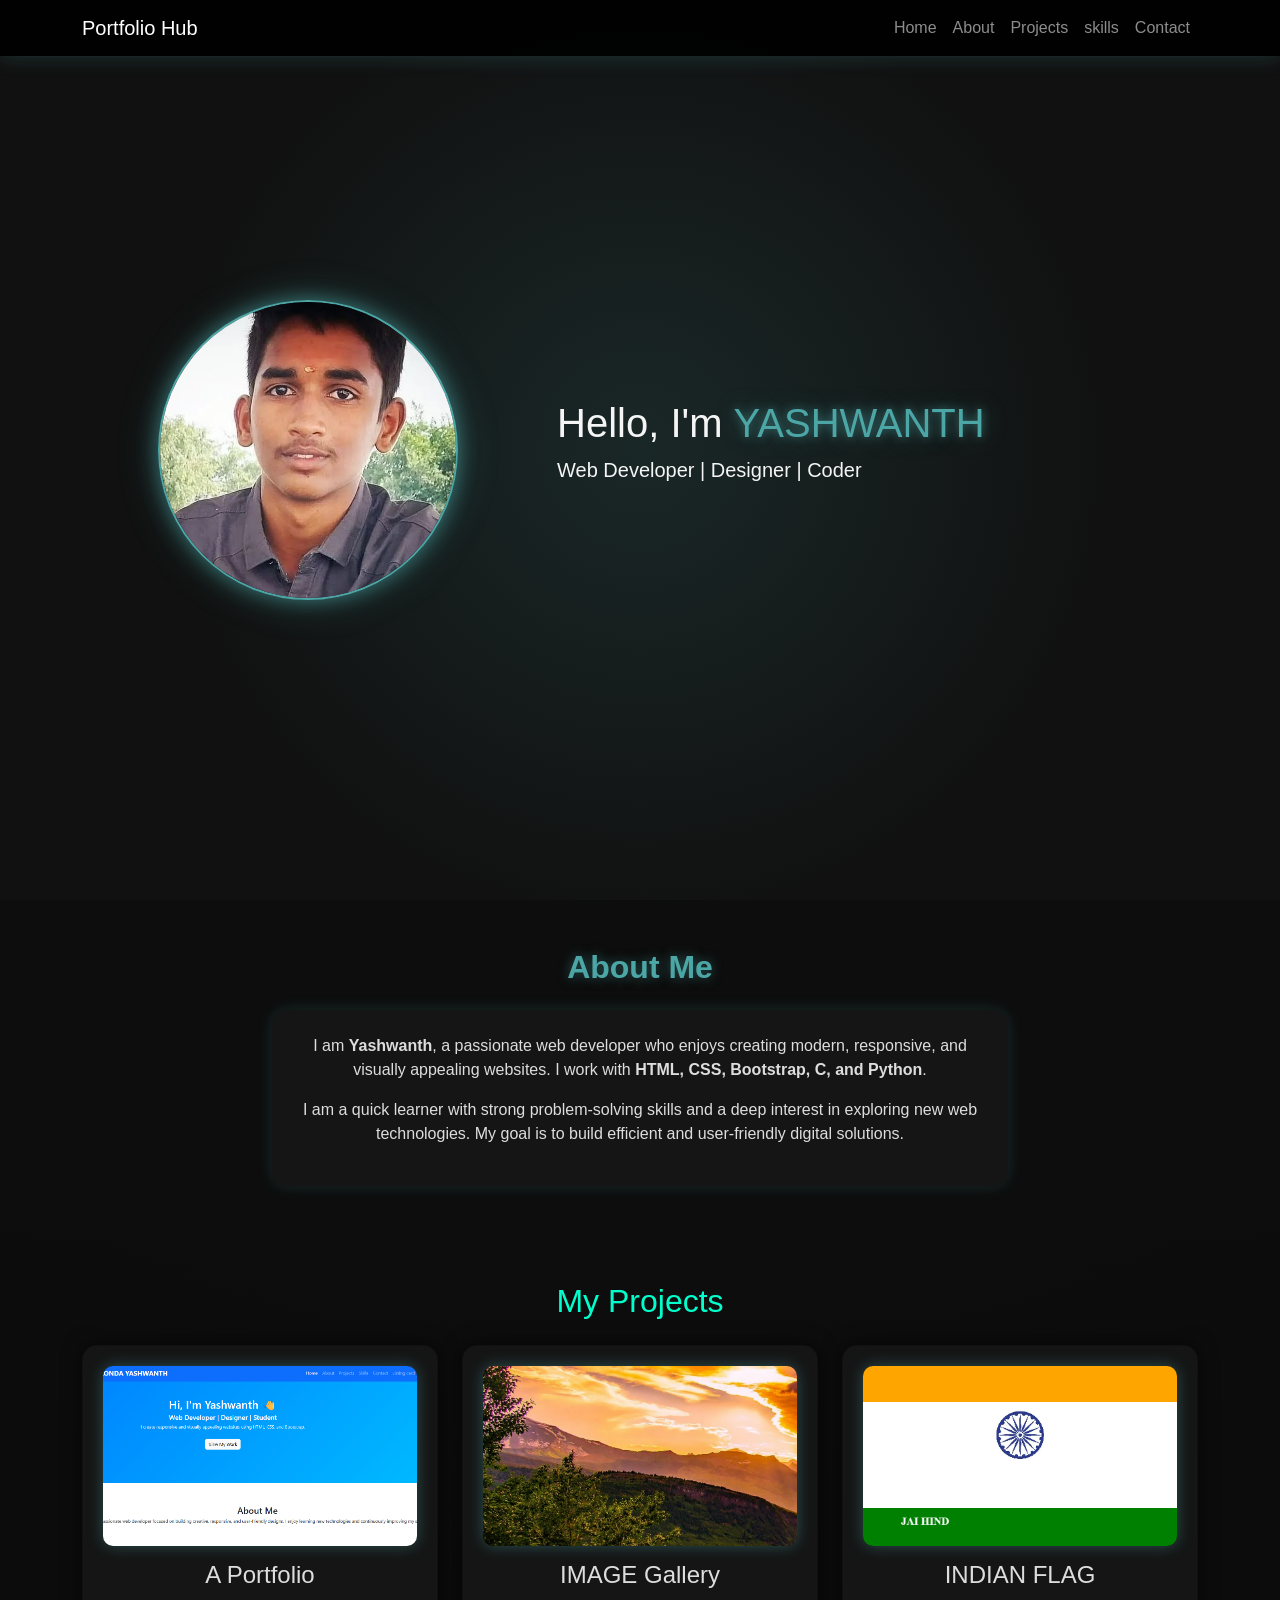
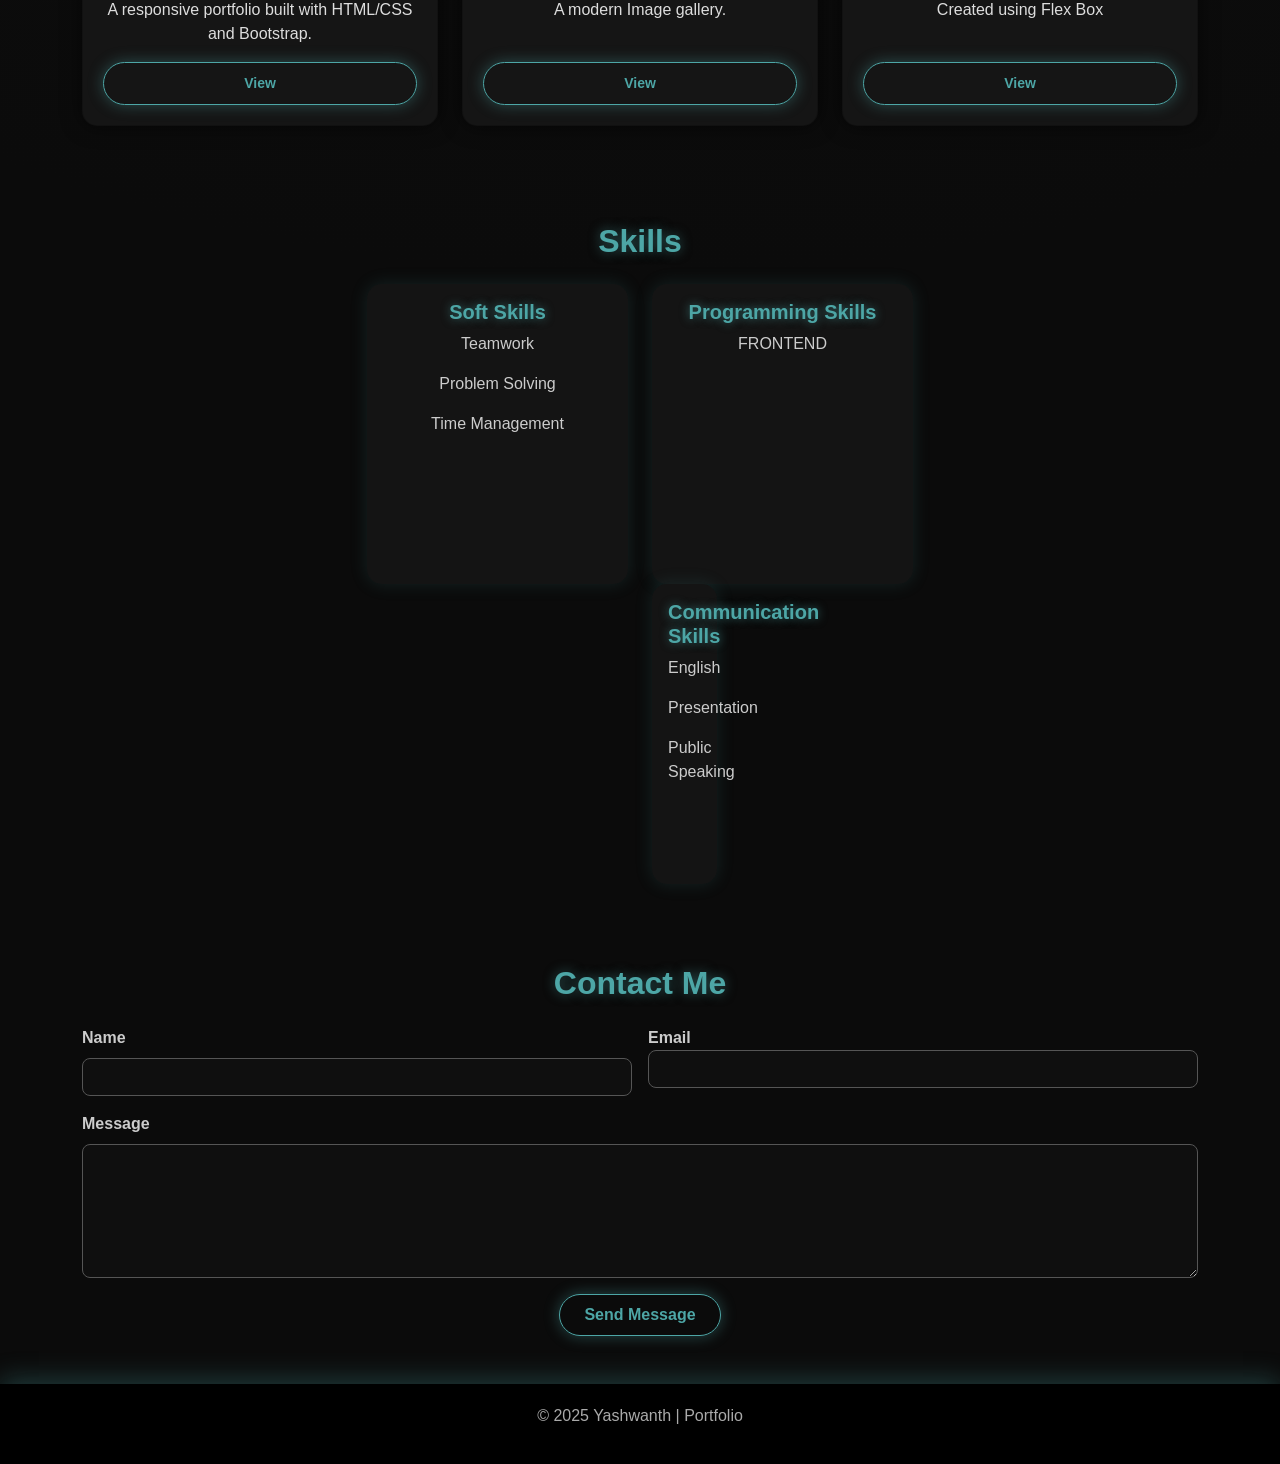
==== index.html @ 0b4b4917 "Wrap name and QR code in span for layout Updated the home section to wrap the name and QR code in a " ====
<!DOCTYPE html>
<html lang="en">
<head>
    <meta charset="UTF-8" />
    <meta name="viewport" content="width=device-width, initial-scale=1.0" />
    <title> Portfolio</title>
    <link href="https://cdn.jsdelivr.net/npm/bootstrap@5.3.0/dist/css/bootstrap.min.css" rel="stylesheet" />

    <style>
body {
    background: radial-gradient(circle at top, #111 0%, #0b0b0b 60%);
    color: #f5f5f5;
    font-family: 'Poppins', sans-serif;
}
nav {
    background: rgba(0, 0, 0, 0.9);
    box-shadow: 0 0 20px rgba(77, 166, 166, 0.25);
}
.yash {
    height: 100vh;
    display: flex;
    align-items: center;
    justify-content: center;
    text-align: center;
    background:
        radial-gradient(circle, rgba(77,166,166,0.15), transparent 60%),
        #111;
    animation: fadeIn 1.5s ease-in-out;
}
@keyframes fadeIn {
    from { opacity: 0; transform: translateY(20px); }
    to { opacity: 1; transform: translateY(0); }
}
h1 span {
    color: #4da6a6;
    text-shadow:
        0 0 10px rgba(77,166,166,0.6),
        0 0 25px rgba(77,166,166,0.4);
}

.section {
    background: #0d0d0d;
}

.box {
    background: #151515;
    border-radius: 15px;
    color: #ddd;
    box-shadow: 0 0 15px rgba(77,166,166,0.2);
}
.card {
    background: #151515;
    border-radius: 15px;
    padding: 20px;
    color: #ddd;
    transition: 0.4s ease;
    box-shadow: 0 0 20px rgba(0,0,0,0.6);
}

.card:hover {
    transform: translateY(-8px) scale(1.02);
    box-shadow:
        0 0 18px rgba(77,166,166,0.5),
        0 0 35px rgba(77,166,166,0.25);
}
.card img {
    height: 180px;
    object-fit: cover;
    border-radius: 10px;
    margin-bottom: 15px;
    width: 100%;
    box-shadow: 0 0 15px rgba(77,166,166,0.4);
}
.profile-img {
    width: 300px;
    height: 300px;
    border-radius: 50%;
    border: 2px solid #4da6a6;
    object-fit: cover;
    transition: 0.4s ease;
    box-shadow:
        0 0 20px rgba(77,166,166,0.6),
        0 0 40px rgba(77,166,166,0.3);
}

.profile-img:hover {
    transform: scale(1.05);
    box-shadow:
        0 0 25px rgba(77,166,166,0.9),
        0 0 55px rgba(77,166,166,0.6);
}
#pic {
    width: 150px;
    height: 150px;
    border-radius: 50%;
    border: 2px solid #4da6a6;
    object-fit: cover;
    box-shadow: 0 0 15px rgba(77,166,166,0.6);
}
.title {
    color: #4da6a6;
    font-weight: 600;
    text-shadow: 0 0 12px rgba(77,166,166,0.5);
}
.skill-box {
    background: #141414;
    border-radius: 15px;
    min-height: 300px;
    color: #ddd;
    transition: 0.4s ease;
    box-shadow: 0 0 18px rgba(77,166,166,0.15);
}

.skill-box:hover {
    transform: translateY(-6px);
    box-shadow:
        0 0 20px rgba(77,166,166,0.5),
        0 0 40px rgba(77,166,166,0.25);
}

.scroll-title {
    color: #4da6a6;
    font-weight: bold;
    text-shadow: 0 0 10px rgba(77,166,166,0.6);
}

.skill-item {
    color: #ccc;
    cursor: pointer;
    transition: 0.3s ease;
}

.skill-item:hover {
    color: #4da6a6;
    text-shadow: 0 0 10px rgba(77,166,166,0.7);
}

.skill-level {
    color: #4da6a6;
    font-size: 14px;
}
.form {
    padding: 25px;
    background: #141414;
    border-radius: 15px;
    box-shadow: 0 0 22px rgba(77,166,166,0.25);
}

.label {
    color: #ccc;
    font-weight: 600;
}

.input {
    background: #0f0f0f ;
    border: 1px solid #555 ;
    color: #eee ;
    border-radius: 8px;
}

.input:focus {
    border-color: #4da6a6 ;
    box-shadow: 0 0 15px rgba(77,166,166,0.8);
}
.btn {
    background: transparent;
    border: 1px solid #4da6a6;
    color: #4da6a6;
    font-weight: 600;
    border-radius: 30px;
    padding: 10px 24px;
    transition: 0.4s ease;
    box-shadow: 0 0 15px rgba(77,166,166,0.4);
}

.btn:hover {
    background: #4da6a6;
    color: #000;
    transform: translateY(-3px);
    box-shadow:
        0 0 20px rgba(77,166,166,0.9),
        0 0 45px rgba(77,166,166,0.7);
}
.link {
    color: #4da6a6;
    font-weight: 600;
    transition: 0.3s;
}
.link:hover {
    color: #6fbcbc;
    text-shadow: 0 0 12px rgba(111,188,188,0.8);
}
footer {
    background: #000;
    padding: 20px;
    text-align: center;
    margin-top: 40px;
    color: #aaa;
    box-shadow: 0 -5px 25px rgba(77,166,166,0.3);
}
.name-wrapper {
    position: relative;
    display: inline-block;
    cursor: pointer;
}

.qr-popup {
    position: absolute;
    top: 120%;
    left: 50%;
    transform: translateX(-50%) translateY(10px);
    background: #050505;
    padding: 12px;
    border-radius: 14px;
    border: 1px solid #4da6a6;
    box-shadow:
        0 0 20px rgba(77,166,166,0.7),
        0 0 40px rgba(77,166,166,0.4);
    opacity: 0;
    pointer-events: none;
    transition: 0.3s ease;
    z-index: 10;
    min-width: 170px;
    text-align: center;
}

.qr-popup img {
    width: 150px;
    height: 150px;
    object-fit: contain;
    border-radius: 10px;
    margin-bottom: 6px;
}

.qr-popup p {
    font-size: 11px;
    margin: 0;
    color: #ccc;
}

.name-wrapper:hover .qr-popup {
    opacity: 1;
    transform: translateX(-50%) translateY(0);
}

    </style>
</head>
<body>
    <nav class="navbar navbar-expand-lg navbar-dark fixed-top">
        <div class="container">
            <a class="navbar-brand text-neon" href="#">Portfolio Hub</a>
            <button class="navbar-toggler" type="button" data-bs-toggle="collapse" data-bs-target="#navbarNav">
                <span class="navbar-toggler-icon"></span>
            </button>
            <div class="collapse navbar-collapse" id="navbarNav">
                <ul class="navbar-nav ms-auto">
                    <li class="nav-item"><a class="nav-link" href="#home">Home</a></li>
                    <li class="nav-item"><a class="nav-link" href="#about">About</a></li>
                    <li class="nav-item"><a class="nav-link" href="#projects">Projects</a></li>
                    <li class="nav-item"><a class="nav-link" href="#skills">skills</a></li>
                    <li class="nav-item"><a class="nav-link" href="#contact">Contact</a></li>
                </ul>
            </div>
        </div>
    </nav>

  <section id="home" class="yash">
  <div class="container">
    <div class="row align-items-center text-center text-md-start">

      <div class="col-md-5 mb-4 mb-md-0 text-center">
        <img src="ji.jpg" class="profile-img" alt="Profile">
      </div>
      <div class="col-md-7">
        <!-- UPDATED ONLY THIS LINE TO WRAP NAME + QR -->
        <h1>Hello, I'm 
          <span class="name-wrapper">
            <span>YASHWANTH</span>
            <div class="qr-popup">
              <img src="visting.png" alt="QR Code">
              <p>Scan to view my portfolio</p>
            </div>
          </span>
        </h1>
        <p class="lead">Web Developer | Designer | Coder</p>
      </div>

    </div>
  </div>
</section>

<section id="about" class="py-5 section">
<div class="container">
<h2 class="title text-center mb-4">About Me</h2>
<div class="row justify-content-center">
<div class="col-md-8">
<div class="box p-4 text-center">
<p>
I am <strong>Yashwanth</strong>, a passionate web developer who enjoys
creating modern, responsive, and visually appealing websites.
I work with <strong>HTML, CSS, Bootstrap, C, and Python</strong>.
</p>
<p>
I am a quick learner with strong problem-solving skills and a deep
interest in exploring new web technologies. My goal is to build
efficient and user-friendly digital solutions.
</p>
</div>
</div>
</div>
</div>
</section>
<section id="projects" class="container py-5">
    <h2 class="text-center mb-4" style="color:#00ffcc;">My Projects</h2>

    <div class="row g-4">

        <div class="col-md-4 d-flex">
            <div class="card text-center h-100 w-100">
                <img src="y.png" style="width:100%; border-radius:10px; margin-bottom:15px;" alt="Project 1">
                <h4>A Portfolio</h4>
                <p>A responsive portfolio built with HTML/CSS and Bootstrap.</p>
                <a href="hello.html" class="btn btn-primary btn-sm mt-auto">View</a>
            </div>
        </div>

        <div class="col-md-4 d-flex">
            <div class="card text-center h-100 w-100">
                <img src="k.png" style="width:100%; border-radius:10px; margin-bottom:15px;" alt="Project 2">
                <h4>IMAGE Gallery</h4>
                <p>A modern Image gallery.</p>
                <a href="flexbox gallery.html" class="btn btn-primary btn-sm mt-auto">View</a>
            </div>
        </div>

        <div class="col-md-4 d-flex">
            <div class="card text-center h-100 w-100">
                <img src="l.png" style="width:100%; border-radius:10px; margin-bottom:15px;" alt="Project 3">
                <h4>INDIAN FLAG</h4>
                <p>Created using Flex Box</p>
                <a href="frames.html" class="btn btn-primary btn-sm mt-auto">View</a>
            </div>
        </div>

    </div>
</section>


<section id="skills" class="container text-center mt-5">
    <h2 class="title mb-4">Skills</h2>

    <div class="row justify-content-center">

        
        <div class="col-md-3 col-8 mb-3">
            <div class="skill-box p-3">
                <h5 class="scroll-title">Soft Skills</h5>

                <p class="skill-item" data-bs-toggle="collapse" data-bs-target="#team">Teamwork</p>
                <div id="team" class="collapse skill-level">Intermediate</div>

                <p class="skill-item" data-bs-toggle="collapse" data-bs-target="#problem">Problem Solving</p>
                <div id="problem" class="collapse skill-level">Advanced</div>

                <p class="skill-item" data-bs-toggle="collapse" data-bs-target="#time">Time Management</p>
                <div id="time" class="collapse skill-level">Intermediate</div>
            </div>
        </div>
        <div class="col-md-3 col-8 mb-3">
            <div class="skill-box p-3">
                <h5 class="scroll-title">Programming Skills</h5>

                <p class="skill-item" data-bs-toggle="collapse" data-bs-target="#FRONTEND">FRONTEND</p>
                <div id="html" class="collapse skill-level">Beginner >Bdiv>

                <p class="skill-item" data-bs-toggle="collapse" data-bs-target="#boot">Bootstrap</p>
                <div id="boot" class="collapse skill-level">Intermediate</div>

                <p class="skill-item" data-bs-toggle="collapse" data-bs-target="#c">C Language</p>
                <div id="c" class="collapse skill-level">Advanced</div>

                <p class="skill-item" data-bs-toggle="collapse" data-bs-target="#python">Python</p>
                <div id="python" class="collapse skill-level">Intermediate</div>
            </div>
        </div>
        <div class="col-md-3 col-8 mb-3">
            <div class="skill-box p-3">
                <h5 class="scroll-title">Communication Skills</h5>

                <p class="skill-item" data-bs-toggle="collapse" data-bs-target="#eng">English</p>
                <div id="eng" class="collapse skill-level">Basic</div>

                <p class="skill-item" data-bs-toggle="collapse" data-bs-target="#presentation">Presentation</p>
                <div id="presentation" class="collapse skill-level">Intermediate</div>

                <p class="skill-item" data-bs-toggle="collapse" data-bs-target="#public">Public Speaking</p>
                <div id="public" class="collapse skill-level">Intermediate >Idiv>
            </div>
        </div>

    </div>
</section>

<section class="container my-5" id="contact">
  <h2 class="title text-center mb-4">Contact Me</h2>
  <form action="https://formspree.io/f/your-form-id" method="POST" class="row g-3 neon-form">

    <div class="col-md-6">
      <label for="name" class="form-label label">Name</label>
      <input type="text" class="form-control input" id="name" name="name" required>
    </div>

    <div class="col-md-6">
      <label for="email" class="label label">Email</label>
      <input type="email" class="form-control input" id="email" name="_replyto" required>
    </div>

    <div class="col-12">
      <label for="message" class="form-label label">Message</label>
      <textarea class="form-control input" id="message" name="message" rows="5" required></textarea>
    </div>

    <div class="col-12 text-center">
      <button type="submit" class="btn px-4 py-2">Send Message</button>
    </div>

  </form>
</section>

    <footer>
        <p>© 2025 Yashwanth |  Portfolio</p>
    </footer>
    <script src="https://cdn.jsdelivr.net/npm/bootstrap@5.3.0/dist/js/bootstrap.bundle.min.js"></script>
</body>
</html>
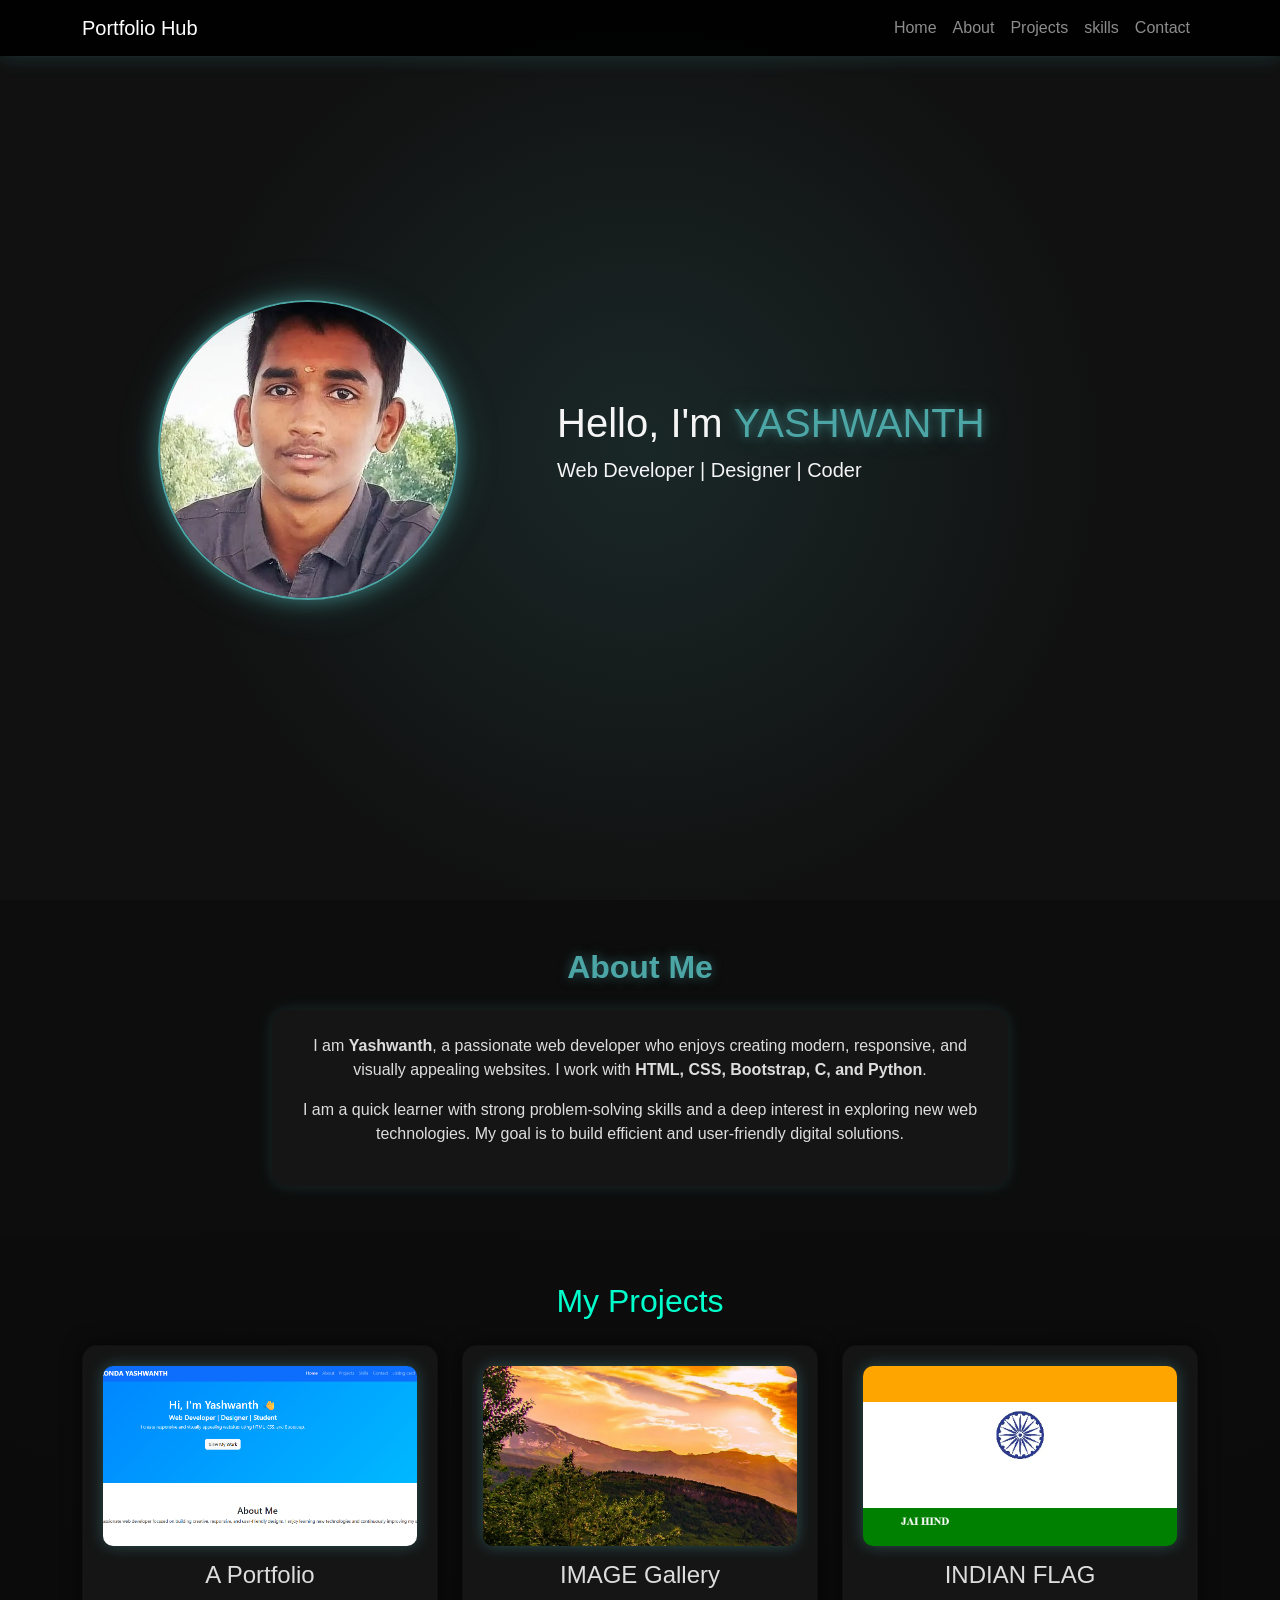
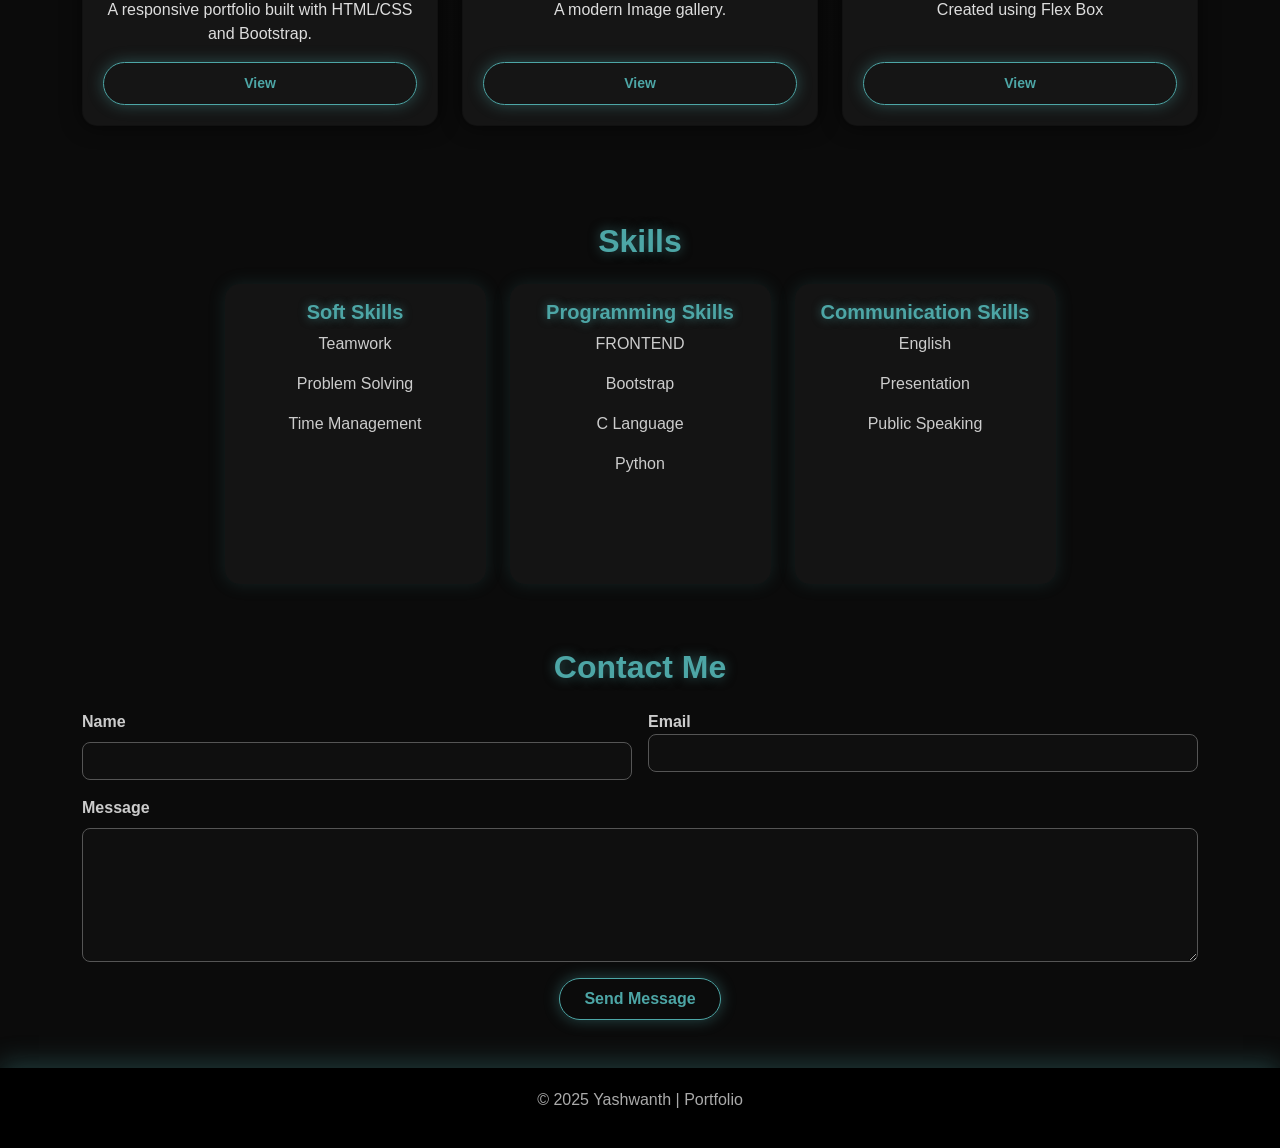
==== commit 3c7e0ad4: "Update index.html" ====
--- a/index.html
+++ b/index.html
@@ -371,7 +371,7 @@
                 <h5 class="scroll-title">Programming Skills</h5>
 
                 <p class="skill-item" data-bs-toggle="collapse" data-bs-target="#FRONTEND">FRONTEND</p>
-                <div id="html" class="collapse skill-level">Beginner >Bdiv>
+                <div id="FRONTEND" class="collapse skill-level">Beginner ></div>
 
                 <p class="skill-item" data-bs-toggle="collapse" data-bs-target="#boot">Bootstrap</p>
                 <div id="boot" class="collapse skill-level">Intermediate</div>
@@ -441,3 +441,5 @@
 
 
 
+
+
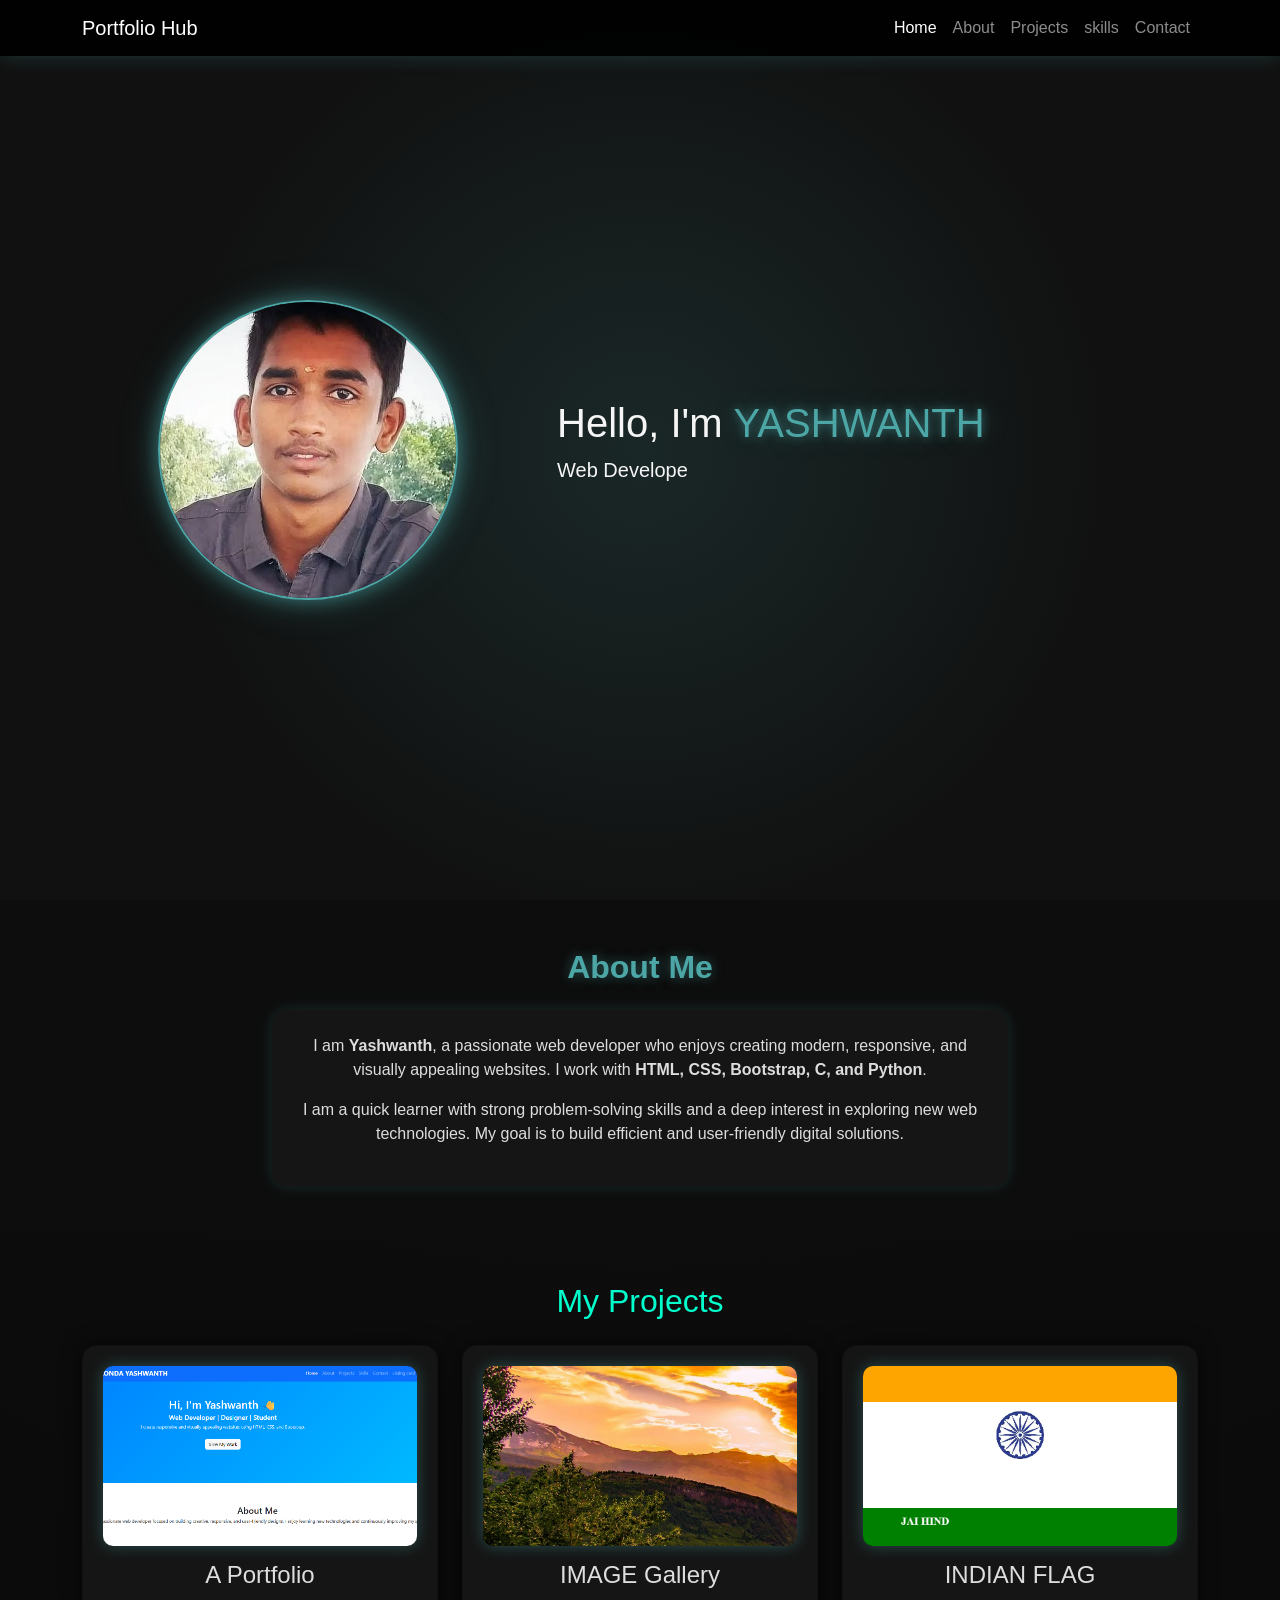
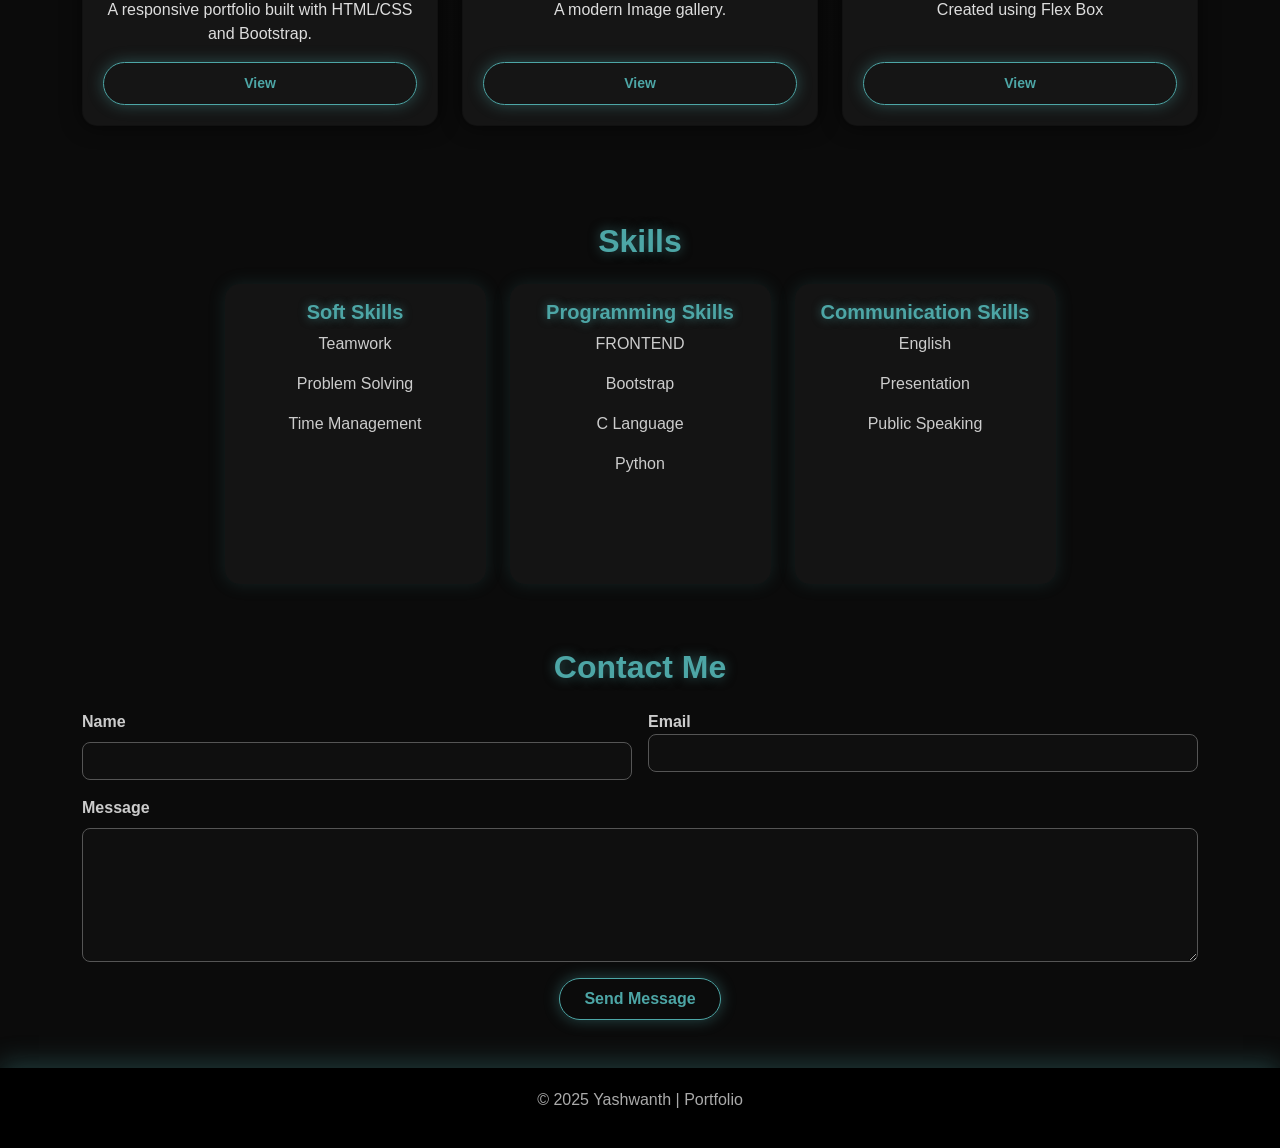
==== commit 3dda9ffb: "Update index.html" ====
--- a/index.html
+++ b/index.html
@@ -371,7 +371,7 @@
                 <h5 class="scroll-title">Programming Skills</h5>
 
                 <p class="skill-item" data-bs-toggle="collapse" data-bs-target="#FRONTEND">FRONTEND</p>
-                <div id="FRONTEND" class="collapse skill-level">Beginner ></div>
+                <div id="FRONTEND" class="collapse skill-level">Beginner</div>
 
                 <p class="skill-item" data-bs-toggle="collapse" data-bs-target="#boot">Bootstrap</p>
                 <div id="boot" class="collapse skill-level">Intermediate</div>
@@ -388,13 +388,13 @@
                 <h5 class="scroll-title">Communication Skills</h5>
 
                 <p class="skill-item" data-bs-toggle="collapse" data-bs-target="#eng">English</p>
-                <div id="eng" class="collapse skill-level">Basic</div>
+                <div id="eng" class="collapse skill-level">BASIC</div>
 
                 <p class="skill-item" data-bs-toggle="collapse" data-bs-target="#presentation">Presentation</p>
                 <div id="presentation" class="collapse skill-level">Intermediate</div>
 
                 <p class="skill-item" data-bs-toggle="collapse" data-bs-target="#public">Public Speaking</p>
-                <div id="public" class="collapse skill-level">Intermediate >Idiv>
+                <div id="public" class="collapse skill-level">Intermediate</div>
             </div>
         </div>
 
@@ -430,7 +430,134 @@
     <footer>
         <p>© 2025 Yashwanth |  Portfolio</p>
     </footer>
-    <script src="https://cdn.jsdelivr.net/npm/bootstrap@5.3.0/dist/js/bootstrap.bundle.min.js"></script>
+   <script>
+/* ===============================
+   1. Typing Effect (Hero Section)
+   =============================== */
+
+const typingText = document.querySelector(".lead");
+const roles = ["Web Developer", "Designer", "Coder"];
+let roleIndex = 0;
+let charIndex = 0;
+let deleting = false;
+
+function typingEffect() {
+  const current = roles[roleIndex];
+
+  if (!deleting) {
+    typingText.textContent = current.slice(0, charIndex++);
+  } else {
+    typingText.textContent = current.slice(0, charIndex--);
+  }
+
+  if (charIndex === current.length + 1) {
+    deleting = true;
+    setTimeout(() => {}, 800);
+  }
+
+  if (deleting && charIndex === 0) {
+    deleting = false;
+    roleIndex = (roleIndex + 1) % roles.length;
+  }
+
+  setTimeout(typingEffect, deleting ? 70 : 120);
+}
+typingEffect();
+
+/* ==================================
+   2. Scroll Reveal (Existing Sections)
+   ================================== */
+
+const sections = document.querySelectorAll("section");
+
+const sectionObserver = new IntersectionObserver(entries => {
+  entries.forEach(entry => {
+    if (entry.isIntersecting) {
+      entry.target.style.opacity = 1;
+      entry.target.style.transform = "translateY(0)";
+    }
+  });
+}, { threshold: 0.15 });
+
+sections.forEach(sec => {
+  sec.style.opacity = 0;
+  sec.style.transform = "translateY(40px)";
+  sec.style.transition = "0.8s ease";
+  sectionObserver.observe(sec);
+});
+
+/* ======================================
+   3. Skills Collapse – Auto Close Others
+   ====================================== */
+
+const skillItems = document.querySelectorAll(".skill-item");
+
+skillItems.forEach(item => {
+  item.addEventListener("click", () => {
+    document
+      .querySelectorAll(".skill-level.show")
+      .forEach(open => {
+        if (open !== item.nextElementSibling) {
+          open.classList.remove("show");
+        }
+      });
+  });
+});
+
+/* =================================
+   4. Navbar Active Link on Scroll
+   ================================= */
+
+const navLinks = document.querySelectorAll(".nav-link");
+
+window.addEventListener("scroll", () => {
+  let current = "";
+
+  sections.forEach(section => {
+    const sectionTop = section.offsetTop - 120;
+    if (scrollY >= sectionTop) {
+      current = section.getAttribute("id");
+    }
+  });
+
+  navLinks.forEach(link => {
+    link.classList.remove("active");
+    if (link.getAttribute("href") === `#${current}`) {
+      link.classList.add("active");
+    }
+  });
+});
+
+/* ==========================
+   5. Contact Form Validation
+   ========================== */
+
+const form = document.querySelector("form");
+
+form.addEventListener("submit", e => {
+  const name = document.getElementById("name").value.trim();
+  const email = document.getElementById("email").value.trim();
+  const message = document.getElementById("message").value.trim();
+
+  if (name.length < 3) {
+    alert("Name must be at least 3 characters.");
+    e.preventDefault();
+    return;
+  }
+
+  if (!email.includes("@")) {
+    alert("Enter a valid email address.");
+    e.preventDefault();
+    return;
+  }
+
+  if (message.length < 20) {
+    alert("Message must be at least 20 characters.");
+    e.preventDefault();
+  }
+});
+</script>
+
 </body>
 </html>
 
@@ -443,3 +570,5 @@
 
 
 
+
+
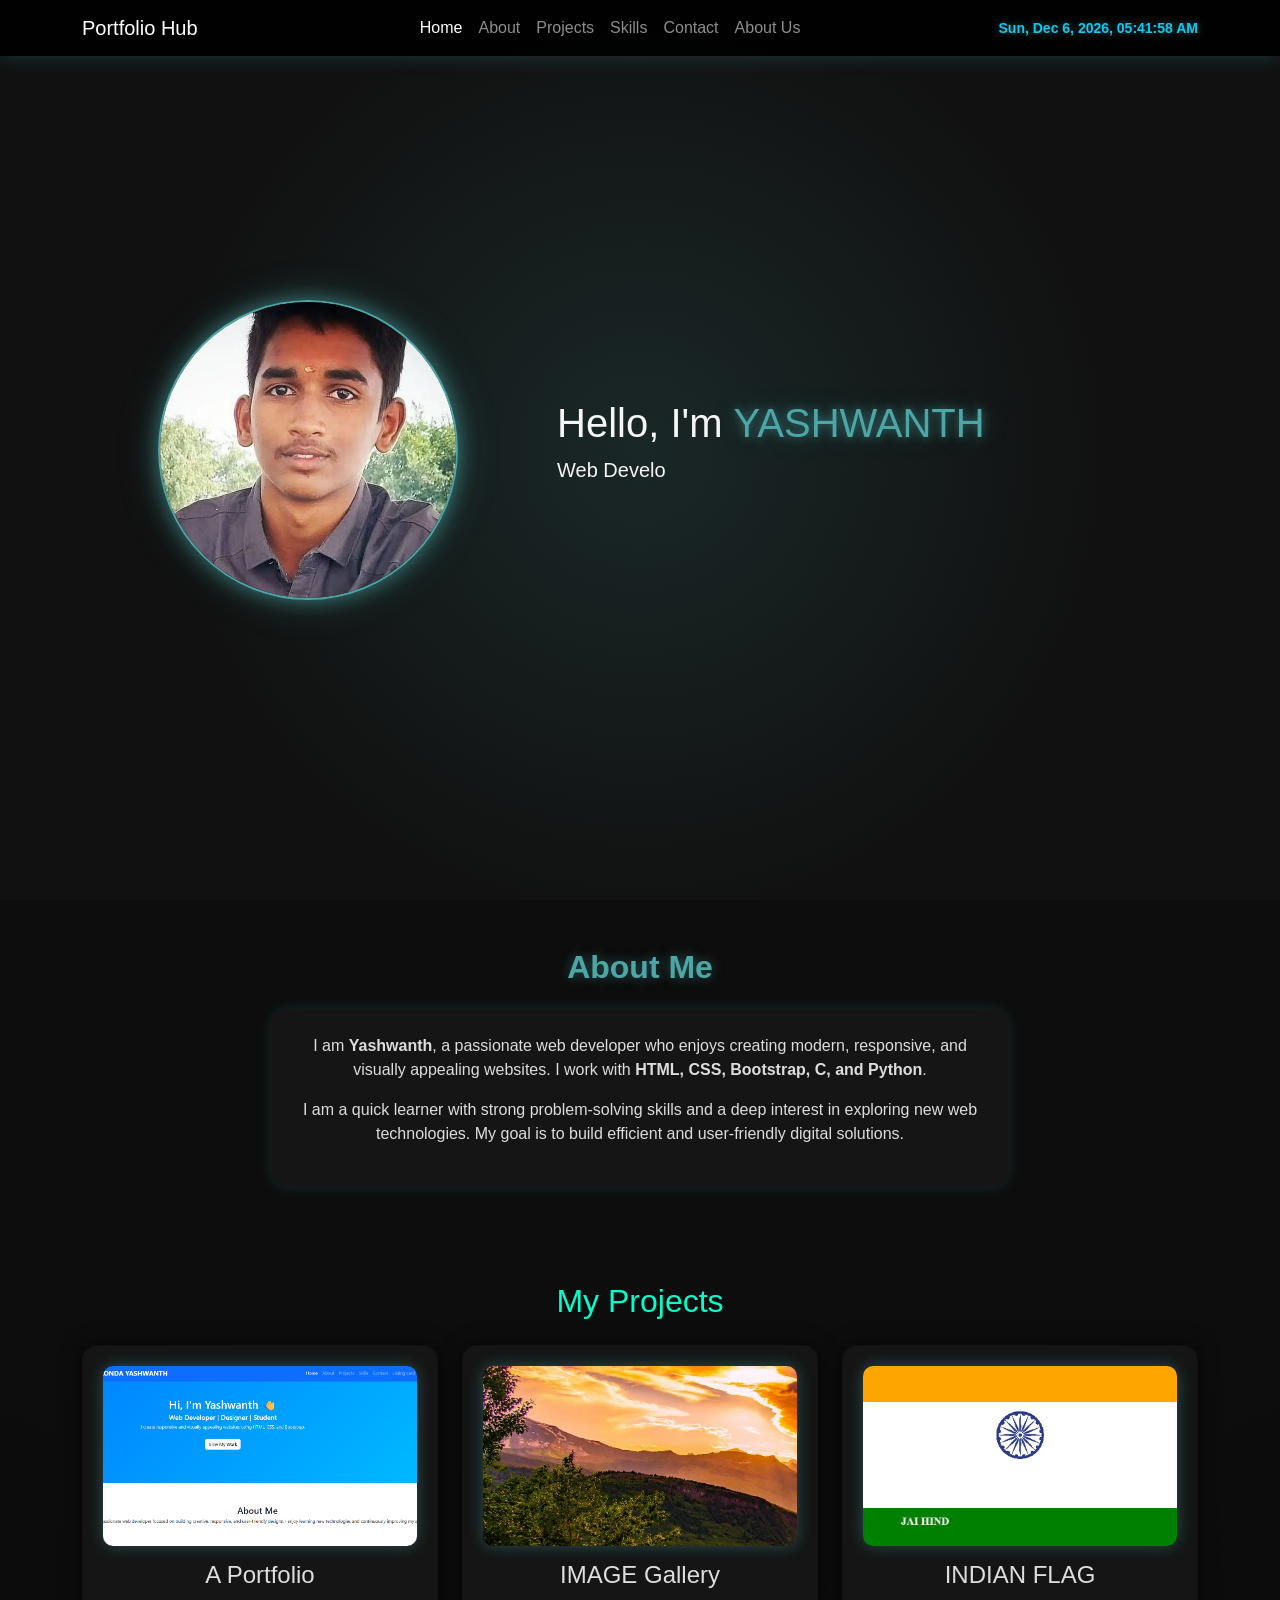
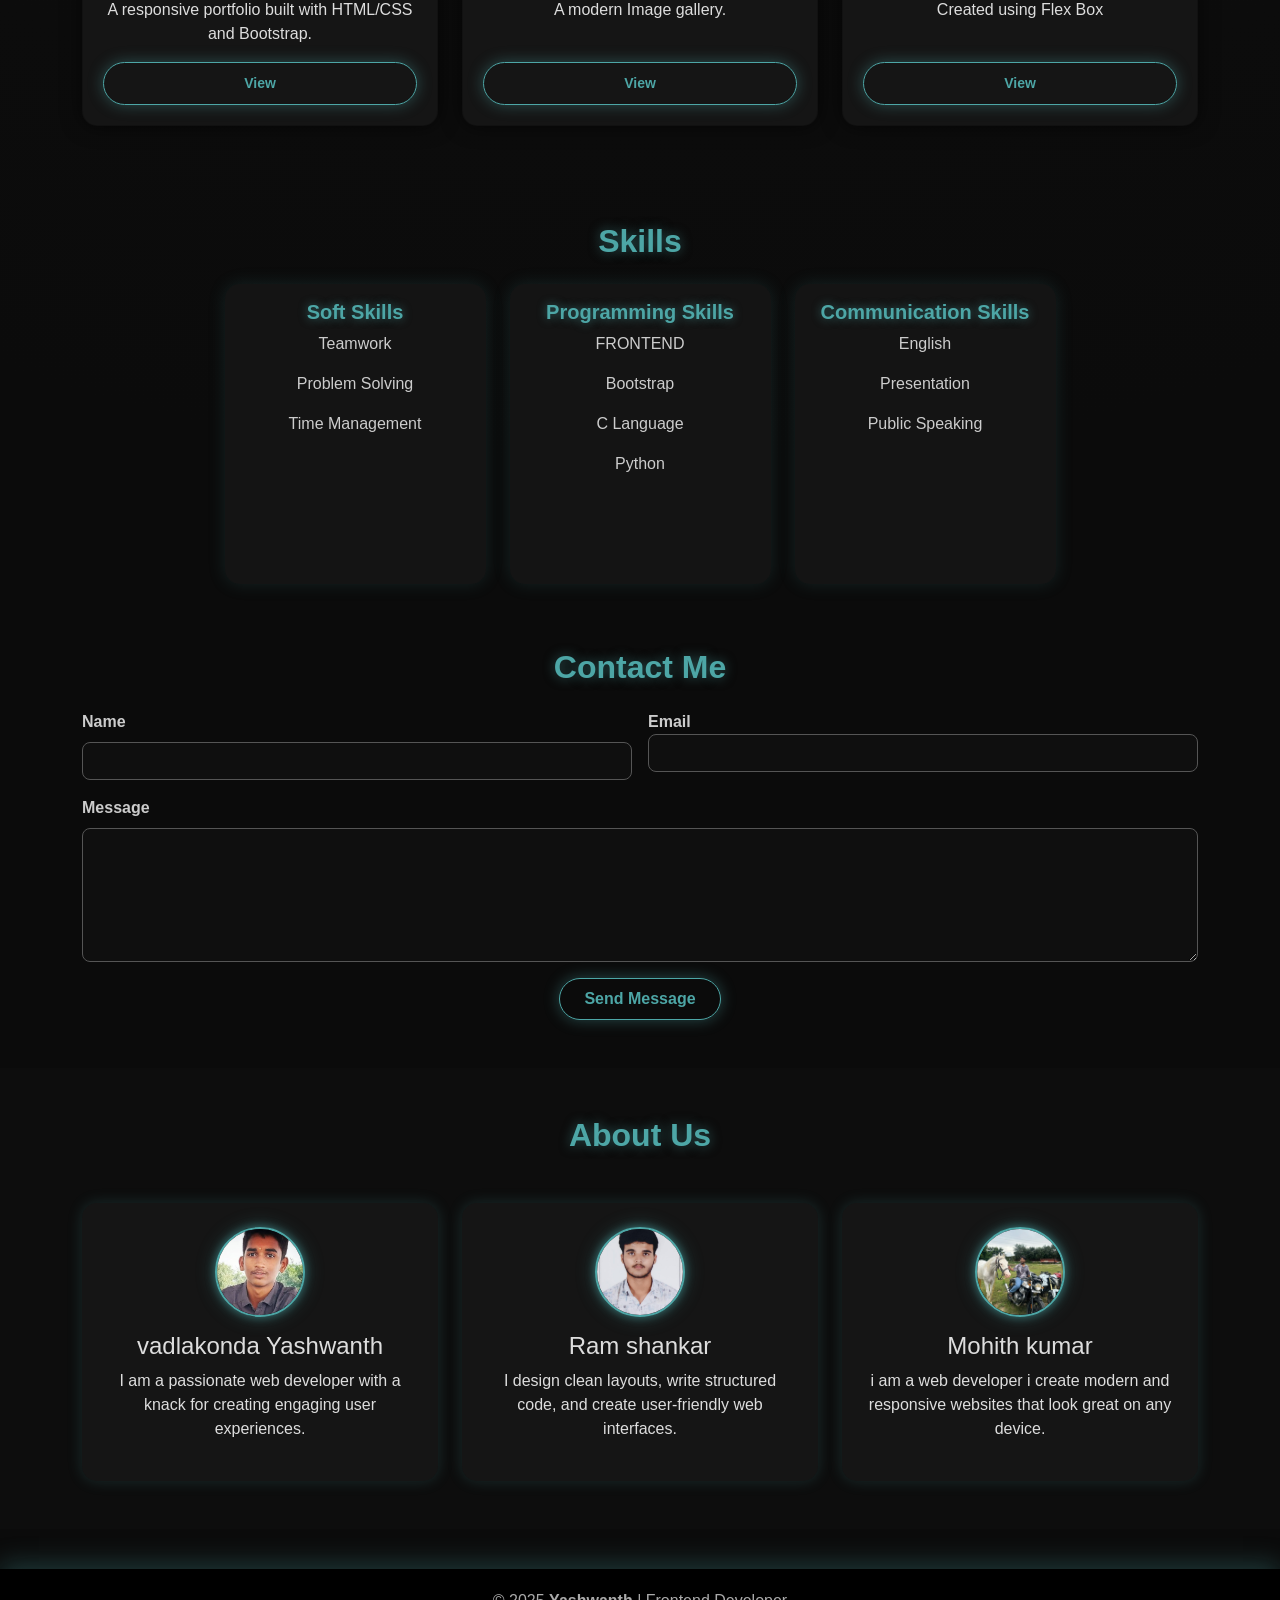
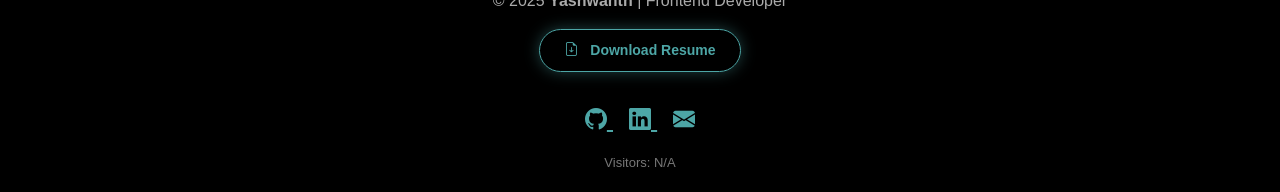
==== commit ed12577b: "Update index.html" ====
--- a/index.html
+++ b/index.html
@@ -5,263 +5,36 @@
     <meta name="viewport" content="width=device-width, initial-scale=1.0" />
     <title> Portfolio</title>
     <link href="https://cdn.jsdelivr.net/npm/bootstrap@5.3.0/dist/css/bootstrap.min.css" rel="stylesheet" />
-
-    <style>
-body {
-    background: radial-gradient(circle at top, #111 0%, #0b0b0b 60%);
-    color: #f5f5f5;
-    font-family: 'Poppins', sans-serif;
-}
-nav {
-    background: rgba(0, 0, 0, 0.9);
-    box-shadow: 0 0 20px rgba(77, 166, 166, 0.25);
-}
-.yash {
-    height: 100vh;
-    display: flex;
-    align-items: center;
-    justify-content: center;
-    text-align: center;
-    background:
-        radial-gradient(circle, rgba(77,166,166,0.15), transparent 60%),
-        #111;
-    animation: fadeIn 1.5s ease-in-out;
-}
-@keyframes fadeIn {
-    from { opacity: 0; transform: translateY(20px); }
-    to { opacity: 1; transform: translateY(0); }
-}
-h1 span {
-    color: #4da6a6;
-    text-shadow:
-        0 0 10px rgba(77,166,166,0.6),
-        0 0 25px rgba(77,166,166,0.4);
-}
-
-.section {
-    background: #0d0d0d;
-}
-
-.box {
-    background: #151515;
-    border-radius: 15px;
-    color: #ddd;
-    box-shadow: 0 0 15px rgba(77,166,166,0.2);
-}
-.card {
-    background: #151515;
-    border-radius: 15px;
-    padding: 20px;
-    color: #ddd;
-    transition: 0.4s ease;
-    box-shadow: 0 0 20px rgba(0,0,0,0.6);
-}
-
-.card:hover {
-    transform: translateY(-8px) scale(1.02);
-    box-shadow:
-        0 0 18px rgba(77,166,166,0.5),
-        0 0 35px rgba(77,166,166,0.25);
-}
-.card img {
-    height: 180px;
-    object-fit: cover;
-    border-radius: 10px;
-    margin-bottom: 15px;
-    width: 100%;
-    box-shadow: 0 0 15px rgba(77,166,166,0.4);
-}
-.profile-img {
-    width: 300px;
-    height: 300px;
-    border-radius: 50%;
-    border: 2px solid #4da6a6;
-    object-fit: cover;
-    transition: 0.4s ease;
-    box-shadow:
-        0 0 20px rgba(77,166,166,0.6),
-        0 0 40px rgba(77,166,166,0.3);
-}
-
-.profile-img:hover {
-    transform: scale(1.05);
-    box-shadow:
-        0 0 25px rgba(77,166,166,0.9),
-        0 0 55px rgba(77,166,166,0.6);
-}
-#pic {
-    width: 150px;
-    height: 150px;
-    border-radius: 50%;
-    border: 2px solid #4da6a6;
-    object-fit: cover;
-    box-shadow: 0 0 15px rgba(77,166,166,0.6);
-}
-.title {
-    color: #4da6a6;
-    font-weight: 600;
-    text-shadow: 0 0 12px rgba(77,166,166,0.5);
-}
-.skill-box {
-    background: #141414;
-    border-radius: 15px;
-    min-height: 300px;
-    color: #ddd;
-    transition: 0.4s ease;
-    box-shadow: 0 0 18px rgba(77,166,166,0.15);
-}
-
-.skill-box:hover {
-    transform: translateY(-6px);
-    box-shadow:
-        0 0 20px rgba(77,166,166,0.5),
-        0 0 40px rgba(77,166,166,0.25);
-}
-
-.scroll-title {
-    color: #4da6a6;
-    font-weight: bold;
-    text-shadow: 0 0 10px rgba(77,166,166,0.6);
-}
-
-.skill-item {
-    color: #ccc;
-    cursor: pointer;
-    transition: 0.3s ease;
-}
-
-.skill-item:hover {
-    color: #4da6a6;
-    text-shadow: 0 0 10px rgba(77,166,166,0.7);
-}
-
-.skill-level {
-    color: #4da6a6;
-    font-size: 14px;
-}
-.form {
-    padding: 25px;
-    background: #141414;
-    border-radius: 15px;
-    box-shadow: 0 0 22px rgba(77,166,166,0.25);
-}
-
-.label {
-    color: #ccc;
-    font-weight: 600;
-}
-
-.input {
-    background: #0f0f0f ;
-    border: 1px solid #555 ;
-    color: #eee ;
-    border-radius: 8px;
-}
-
-.input:focus {
-    border-color: #4da6a6 ;
-    box-shadow: 0 0 15px rgba(77,166,166,0.8);
-}
-.btn {
-    background: transparent;
-    border: 1px solid #4da6a6;
-    color: #4da6a6;
-    font-weight: 600;
-    border-radius: 30px;
-    padding: 10px 24px;
-    transition: 0.4s ease;
-    box-shadow: 0 0 15px rgba(77,166,166,0.4);
-}
-
-.btn:hover {
-    background: #4da6a6;
-    color: #000;
-    transform: translateY(-3px);
-    box-shadow:
-        0 0 20px rgba(77,166,166,0.9),
-        0 0 45px rgba(77,166,166,0.7);
-}
-.link {
-    color: #4da6a6;
-    font-weight: 600;
-    transition: 0.3s;
-}
-.link:hover {
-    color: #6fbcbc;
-    text-shadow: 0 0 12px rgba(111,188,188,0.8);
-}
-footer {
-    background: #000;
-    padding: 20px;
-    text-align: center;
-    margin-top: 40px;
-    color: #aaa;
-    box-shadow: 0 -5px 25px rgba(77,166,166,0.3);
-}
-.name-wrapper {
-    position: relative;
-    display: inline-block;
-    cursor: pointer;
-}
-
-.qr-popup {
-    position: absolute;
-    top: 120%;
-    left: 50%;
-    transform: translateX(-50%) translateY(10px);
-    background: #050505;
-    padding: 12px;
-    border-radius: 14px;
-    border: 1px solid #4da6a6;
-    box-shadow:
-        0 0 20px rgba(77,166,166,0.7),
-        0 0 40px rgba(77,166,166,0.4);
-    opacity: 0;
-    pointer-events: none;
-    transition: 0.3s ease;
-    z-index: 10;
-    min-width: 170px;
-    text-align: center;
-}
-
-.qr-popup img {
-    width: 150px;
-    height: 150px;
-    object-fit: contain;
-    border-radius: 10px;
-    margin-bottom: 6px;
-}
-
-.qr-popup p {
-    font-size: 11px;
-    margin: 0;
-    color: #ccc;
-}
-
-.name-wrapper:hover .qr-popup {
-    opacity: 1;
-    transform: translateX(-50%) translateY(0);
-}
-
-    </style>
+    <link rel="stylesheet"
+      href="https://cdn.jsdelivr.net/npm/bootstrap-icons@1.11.3/font/bootstrap-icons.css">
+    <link rel="stylesheet" href="style1.css" />
 </head>
 <body>
     <nav class="navbar navbar-expand-lg navbar-dark fixed-top">
-        <div class="container">
-            <a class="navbar-brand text-neon" href="#">Portfolio Hub</a>
-            <button class="navbar-toggler" type="button" data-bs-toggle="collapse" data-bs-target="#navbarNav">
-                <span class="navbar-toggler-icon"></span>
-            </button>
-            <div class="collapse navbar-collapse" id="navbarNav">
-                <ul class="navbar-nav ms-auto">
-                    <li class="nav-item"><a class="nav-link" href="#home">Home</a></li>
-                    <li class="nav-item"><a class="nav-link" href="#about">About</a></li>
-                    <li class="nav-item"><a class="nav-link" href="#projects">Projects</a></li>
-                    <li class="nav-item"><a class="nav-link" href="#skills">skills</a></li>
-                    <li class="nav-item"><a class="nav-link" href="#contact">Contact</a></li>
-                </ul>
-            </div>
-        </div>
+        <div class="container d-flex align-items-center justify-content-between">
+    
+    <a class="navbar-brand text-neon me-4" href="#">Portfolio Hub</a>
+
+    <button class="navbar-toggler" type="button" data-bs-toggle="collapse" data-bs-target="#navbarNav">
+        <span class="navbar-toggler-icon"></span>
+    </button>
+
+    <div class="collapse navbar-collapse" id="navbarNav">
+        <ul class="navbar-nav mx-auto">
+            <li class="nav-item"><a class="nav-link" href="#home">Home</a></li>
+            <li class="nav-item"><a class="nav-link" href="#about">About</a></li>
+            <li class="nav-item"><a class="nav-link" href="#projects">Projects</a></li>
+            <li class="nav-item"><a class="nav-link" href="#skills">Skills</a></li>
+            <li class="nav-item"><a class="nav-link" href="#contact">Contact</a></li>
+            <li class="nav-item"><a class="nav-link" href="#about-us">About Us</a></li>
+        </ul>
+    </div>
+
+    <!-- DATE & TIME -->
+    <div id="datetime" class="text-info fw-semibold small d-none d-lg-block"></div>
+
+</div>
+
     </nav>
 
   <section id="home" class="yash">
@@ -272,7 +45,7 @@
         <img src="ji.jpg" class="profile-img" alt="Profile">
       </div>
       <div class="col-md-7">
-        <!-- UPDATED ONLY THIS LINE TO WRAP NAME + QR -->
+   
         <h1>Hello, I'm 
           <span class="name-wrapper">
             <span>YASHWANTH</span>
@@ -283,6 +56,9 @@
           </span>
         </h1>
         <p class="lead">Web Developer | Designer | Coder</p>
+      </div>
+      <div>
+        
       </div>
 
     </div>
@@ -426,137 +202,99 @@
 
   </form>
 </section>
-
-    <footer>
-        <p>© 2025 Yashwanth |  Portfolio</p>
-    </footer>
-   <script>
-/* ===============================
-   1. Typing Effect (Hero Section)
-   =============================== */
-
-const typingText = document.querySelector(".lead");
-const roles = ["Web Developer", "Designer", "Coder"];
-let roleIndex = 0;
-let charIndex = 0;
-let deleting = false;
-
-function typingEffect() {
-  const current = roles[roleIndex];
-
-  if (!deleting) {
-    typingText.textContent = current.slice(0, charIndex++);
-  } else {
-    typingText.textContent = current.slice(0, charIndex--);
-  }
-
-  if (charIndex === current.length + 1) {
-    deleting = true;
-    setTimeout(() => {}, 800);
-  }
-
-  if (deleting && charIndex === 0) {
-    deleting = false;
-    roleIndex = (roleIndex + 1) % roles.length;
-  }
-
-  setTimeout(typingEffect, deleting ? 70 : 120);
-}
-typingEffect();
-
-/* ==================================
-   2. Scroll Reveal (Existing Sections)
-   ================================== */
-
-const sections = document.querySelectorAll("section");
-
-const sectionObserver = new IntersectionObserver(entries => {
-  entries.forEach(entry => {
-    if (entry.isIntersecting) {
-      entry.target.style.opacity = 1;
-      entry.target.style.transform = "translateY(0)";
-    }
-  });
-}, { threshold: 0.15 });
-
-sections.forEach(sec => {
-  sec.style.opacity = 0;
-  sec.style.transform = "translateY(40px)";
-  sec.style.transition = "0.8s ease";
-  sectionObserver.observe(sec);
-});
-
-/* ======================================
-   3. Skills Collapse – Auto Close Others
-   ====================================== */
-
-const skillItems = document.querySelectorAll(".skill-item");
-
-skillItems.forEach(item => {
-  item.addEventListener("click", () => {
-    document
-      .querySelectorAll(".skill-level.show")
-      .forEach(open => {
-        if (open !== item.nextElementSibling) {
-          open.classList.remove("show");
-        }
-      });
-  });
-});
-
-/* =================================
-   4. Navbar Active Link on Scroll
-   ================================= */
-
-const navLinks = document.querySelectorAll(".nav-link");
-
-window.addEventListener("scroll", () => {
-  let current = "";
-
-  sections.forEach(section => {
-    const sectionTop = section.offsetTop - 120;
-    if (scrollY >= sectionTop) {
-      current = section.getAttribute("id");
-    }
-  });
-
-  navLinks.forEach(link => {
-    link.classList.remove("active");
-    if (link.getAttribute("href") === `#${current}`) {
-      link.classList.add("active");
-    }
-  });
-});
-
-/* ==========================
-   5. Contact Form Validation
-   ========================== */
-
-const form = document.querySelector("form");
-
-form.addEventListener("submit", e => {
-  const name = document.getElementById("name").value.trim();
-  const email = document.getElementById("email").value.trim();
-  const message = document.getElementById("message").value.trim();
-
-  if (name.length < 3) {
-    alert("Name must be at least 3 characters.");
-    e.preventDefault();
-    return;
-  }
-
-  if (!email.includes("@")) {
-    alert("Enter a valid email address.");
-    e.preventDefault();
-    return;
-  }
-
-  if (message.length < 20) {
-    alert("Message must be at least 20 characters.");
-    e.preventDefault();
-  }
-});
-</script>
+<section id="about-us" class="py-5 section">
+  <div class="container">
+    <h2 class="title text-center mb-5">About Us</h2>
+
+    <div class="row g-4">
+
+      <!-- BOX 1 -->
+      <div class="col-md-4">
+        <div class="box p-4 text-center h-100">
+          <img src="ji.jpg" alt="Who I Am" class="about-img">
+          <h4>vadlakonda Yashwanth</h4>
+          <p>
+            I am a passionate web developer
+            with a knack for creating engaging user experiences.
+          </p>
+        </div>
+      </div>
+
+      <!-- BOX 2 -->
+      <div class="col-md-4">
+        <div class="box p-4 text-center h-100">
+          <img src="ram1.jpg" alt="What I Do" class="about-img">
+          <h4>Ram shankar</h4>
+          <p>
+            I design clean layouts, write structured code,
+            and create user-friendly web interfaces.
+          </p>
+        </div>
+      </div>
+
+      <!-- BOX 3 -->
+      <div class="col-md-4">
+        <div class="box p-4 text-center h-100">
+          <img src="mohith.png" alt="My Goal" class="about-img">
+          <h4>Mohith kumar</h4>
+          <p>
+            i am a web developer i create modern and responsive websites
+            that look great on any device.
+          </p>
+        </div>
+      </div>
+
+    </div>
+  </div>
+</section>
+
+
+  <footer>
+  <div class="container text-center">
+
+    <p class="mb-3">
+      © 2025 <strong>Yashwanth</strong> | Frontend Developer
+    </p>
+
+    <!-- Resume Download -->
+    <a href="Yashwanth_Resume.pdf" download class="btn btn-sm mb-3">
+      <i class="bi bi-file-earmark-arrow-down me-2"></i>
+      Download Resume
+    </a>
+
+    <!-- Social Icons -->
+    <div class="mt-3">
+
+      <a href="https://github.com/your-username"
+         target="_blank"
+         class="footer-icon mx-2"
+         aria-label="GitHub">
+        <i class="bi bi-github"></i>
+      </a>
+
+      <a href="https://linkedin.com/in/your-username"
+         target="_blank"
+         class="footer-icon mx-2"
+         aria-label="LinkedIn">
+        <i class="bi bi-linkedin"></i>
+      </a>
+
+      <a href="mailto:yourmail@gmail.com"
+         class="footer-icon mx-2"
+         aria-label="Email">
+        <i class="bi bi-envelope-fill"></i>
+      </a>
+      
+
+    </div>
+<p class="mt-3 mb-0" style="font-size:13px; color:#777;">
+  Visitors: <span id="visitor-count">—</span>
+</p>
+
+  </div>
+</footer>
+
+   <script src="script.js"></script>
 
 </body>
 </html>
@@ -571,4 +309,3 @@
 
 
 
-
--- a/style1.css
+++ b/style1.css
@@ -0,0 +1,266 @@
+body {
+    background: radial-gradient(circle at top, #111 0%, #0b0b0b 60%);
+    color: #f5f5f5;
+    font-family: 'Poppins', sans-serif;
+}
+nav {
+    background: rgba(0, 0, 0, 0.9);
+    box-shadow: 0 0 20px rgba(77, 166, 166, 0.25);
+}
+.yash {
+    height: 100vh;
+    display: flex;
+    align-items: center;
+    justify-content: center;
+    text-align: center;
+    background:
+        radial-gradient(circle, rgba(77,166,166,0.15), transparent 60%),
+        #111;
+    animation: fadeIn 1.5s ease-in-out;
+}
+@keyframes fadeIn {
+    from { opacity: 0; transform: translateY(20px); }
+    to { opacity: 1; transform: translateY(0); }
+}
+h1 span {
+    color: #4da6a6;
+    text-shadow:
+        0 0 10px rgba(77,166,166,0.6),
+        0 0 25px rgba(77,166,166,0.4);
+}
+
+.section {
+    background: #0d0d0d;
+}
+
+.box {
+    background: #151515;
+    border-radius: 15px;
+    color: #ddd;
+    box-shadow: 0 0 15px rgba(77,166,166,0.2);
+}
+.card {
+    background: #151515;
+    border-radius: 15px;
+    padding: 20px;
+    color: #ddd;
+    transition: 0.4s ease;
+    box-shadow: 0 0 20px rgba(0,0,0,0.6);
+}
+
+.card:hover {
+    transform: translateY(-8px) scale(1.02);
+    box-shadow:
+        0 0 18px rgba(77,166,166,0.5),
+        0 0 35px rgba(77,166,166,0.25);
+}
+.card img {
+    height: 180px;
+    object-fit: cover;
+    border-radius: 10px;
+    margin-bottom: 15px;
+    width: 100%;
+    box-shadow: 0 0 15px rgba(77,166,166,0.4);
+}
+.profile-img {
+    width: 300px;
+    height: 300px;
+    border-radius: 50%;
+    border: 2px solid #4da6a6;
+    object-fit: cover;
+    transition: 0.4s ease;
+    box-shadow:
+        0 0 20px rgba(77,166,166,0.6),
+        0 0 40px rgba(77,166,166,0.3);
+}
+
+.profile-img:hover {
+    transform: scale(1.05);
+    box-shadow:
+        0 0 25px rgba(77,166,166,0.9),
+        0 0 55px rgba(77,166,166,0.6);
+}
+#pic {
+    width: 150px;
+    height: 150px;
+    border-radius: 50%;
+    border: 2px solid #4da6a6;
+    object-fit: cover;
+    box-shadow: 0 0 15px rgba(77,166,166,0.6);
+}
+.title {
+    color: #4da6a6;
+    font-weight: 600;
+    text-shadow: 0 0 12px rgba(77,166,166,0.5);
+}
+.skill-box {
+    background: #141414;
+    border-radius: 15px;
+    min-height: 300px;
+    color: #ddd;
+    transition: 0.4s ease;
+    box-shadow: 0 0 18px rgba(77,166,166,0.15);
+}
+
+.skill-box:hover {
+    transform: translateY(-6px);
+    box-shadow:
+        0 0 20px rgba(77,166,166,0.5),
+        0 0 40px rgba(77,166,166,0.25);
+}
+
+.scroll-title {
+    color: #4da6a6;
+    font-weight: bold;
+    text-shadow: 0 0 10px rgba(77,166,166,0.6);
+}
+
+.skill-item {
+    color: #ccc;
+    cursor: pointer;
+    transition: 0.3s ease;
+}
+
+.skill-item:hover {
+    color: #4da6a6;
+    text-shadow: 0 0 10px rgba(77,166,166,0.7);
+}
+
+.skill-level {
+    color: #4da6a6;
+    font-size: 14px;
+}
+.form {
+    padding: 25px;
+    background: #141414;
+    border-radius: 15px;
+    box-shadow: 0 0 22px rgba(77,166,166,0.25);
+}
+
+.label {
+    color: #ccc;
+    font-weight: 600;
+}
+
+.input {
+    background: #0f0f0f ;
+    border: 1px solid #555 ;
+    color: #eee ;
+    border-radius: 8px;
+}
+
+.input:focus {
+    border-color: #4da6a6 ;
+    box-shadow: 0 0 15px rgba(77,166,166,0.8);
+}
+.btn {
+    background: transparent;
+    border: 1px solid #4da6a6;
+    color: #4da6a6;
+    font-weight: 600;
+    border-radius: 30px;
+    padding: 10px 24px;
+    transition: 0.4s ease;
+    box-shadow: 0 0 15px rgba(77,166,166,0.4);
+}
+
+.btn:hover {
+    background: #4da6a6;
+    color: #000;
+    transform: translateY(-3px);
+    box-shadow:
+        0 0 20px rgba(77,166,166,0.9),
+        0 0 45px rgba(77,166,166,0.7);
+}
+.link {
+    color: #4da6a6;
+    font-weight: 600;
+    transition: 0.3s;
+}
+.link:hover {
+    color: #6fbcbc;
+    text-shadow: 0 0 12px rgba(111,188,188,0.8);
+}
+footer {
+    background: #000;
+    padding: 20px;
+    text-align: center;
+    margin-top: 40px;
+    color: #aaa;
+    box-shadow: 0 -5px 25px rgba(77,166,166,0.3);
+}
+.name-wrapper {
+    position: relative;
+    display: inline-block;
+    cursor: pointer;
+}
+
+.qr-popup {
+    position: absolute;
+    top: 120%;
+    left: 50%;
+    transform: translateX(-50%) translateY(10px);
+    background: #050505;
+    padding: 12px;
+    border-radius: 14px;
+    border: 1px solid #4da6a6;
+    box-shadow:
+        0 0 20px rgba(77,166,166,0.7),
+        0 0 40px rgba(77,166,166,0.4);
+    opacity: 0;
+    pointer-events: none;
+    transition: 0.3s ease;
+    z-index: 10;
+    min-width: 170px;
+    text-align: center;
+}
+
+.qr-popup img {
+    width: 150px;
+    height: 150px;
+    object-fit: contain;
+    border-radius: 10px;
+    margin-bottom: 6px;
+}
+
+.qr-popup p {
+    font-size: 11px;
+    margin: 0;
+    color: #ccc;
+}
+
+.name-wrapper:hover .qr-popup {
+    opacity: 1;
+    transform: translateX(-50%) translateY(0);
+}
+.about-img {
+  width: 90px;
+  height: 90px;
+  border-radius: 50%;
+  object-fit: cover;
+  display: block;
+  margin: 0 auto 15px auto;
+
+  border: 2px solid #4da6a6;
+
+  box-shadow:
+    0 0 10px rgba(77,166,166,0.6),
+    0 0 20px rgba(77,166,166,0.3);
+
+  transition: 0.3s ease;
+}
+#datetime {
+    color: #4da6a6;
+    text-shadow: 0 0 8px rgba(77,166,166,0.6);
+    white-space: nowrap;
+}
+.footer-icon {
+    font-size: 22px;
+    color: #4da6a6;
+    transition: 0.3s ease;
+}
+
+.footer-icon:hover {
+    color: #6fffe9;
+    text-shadow: 0 0 15px rgba(111,255,233,0.8);
+}
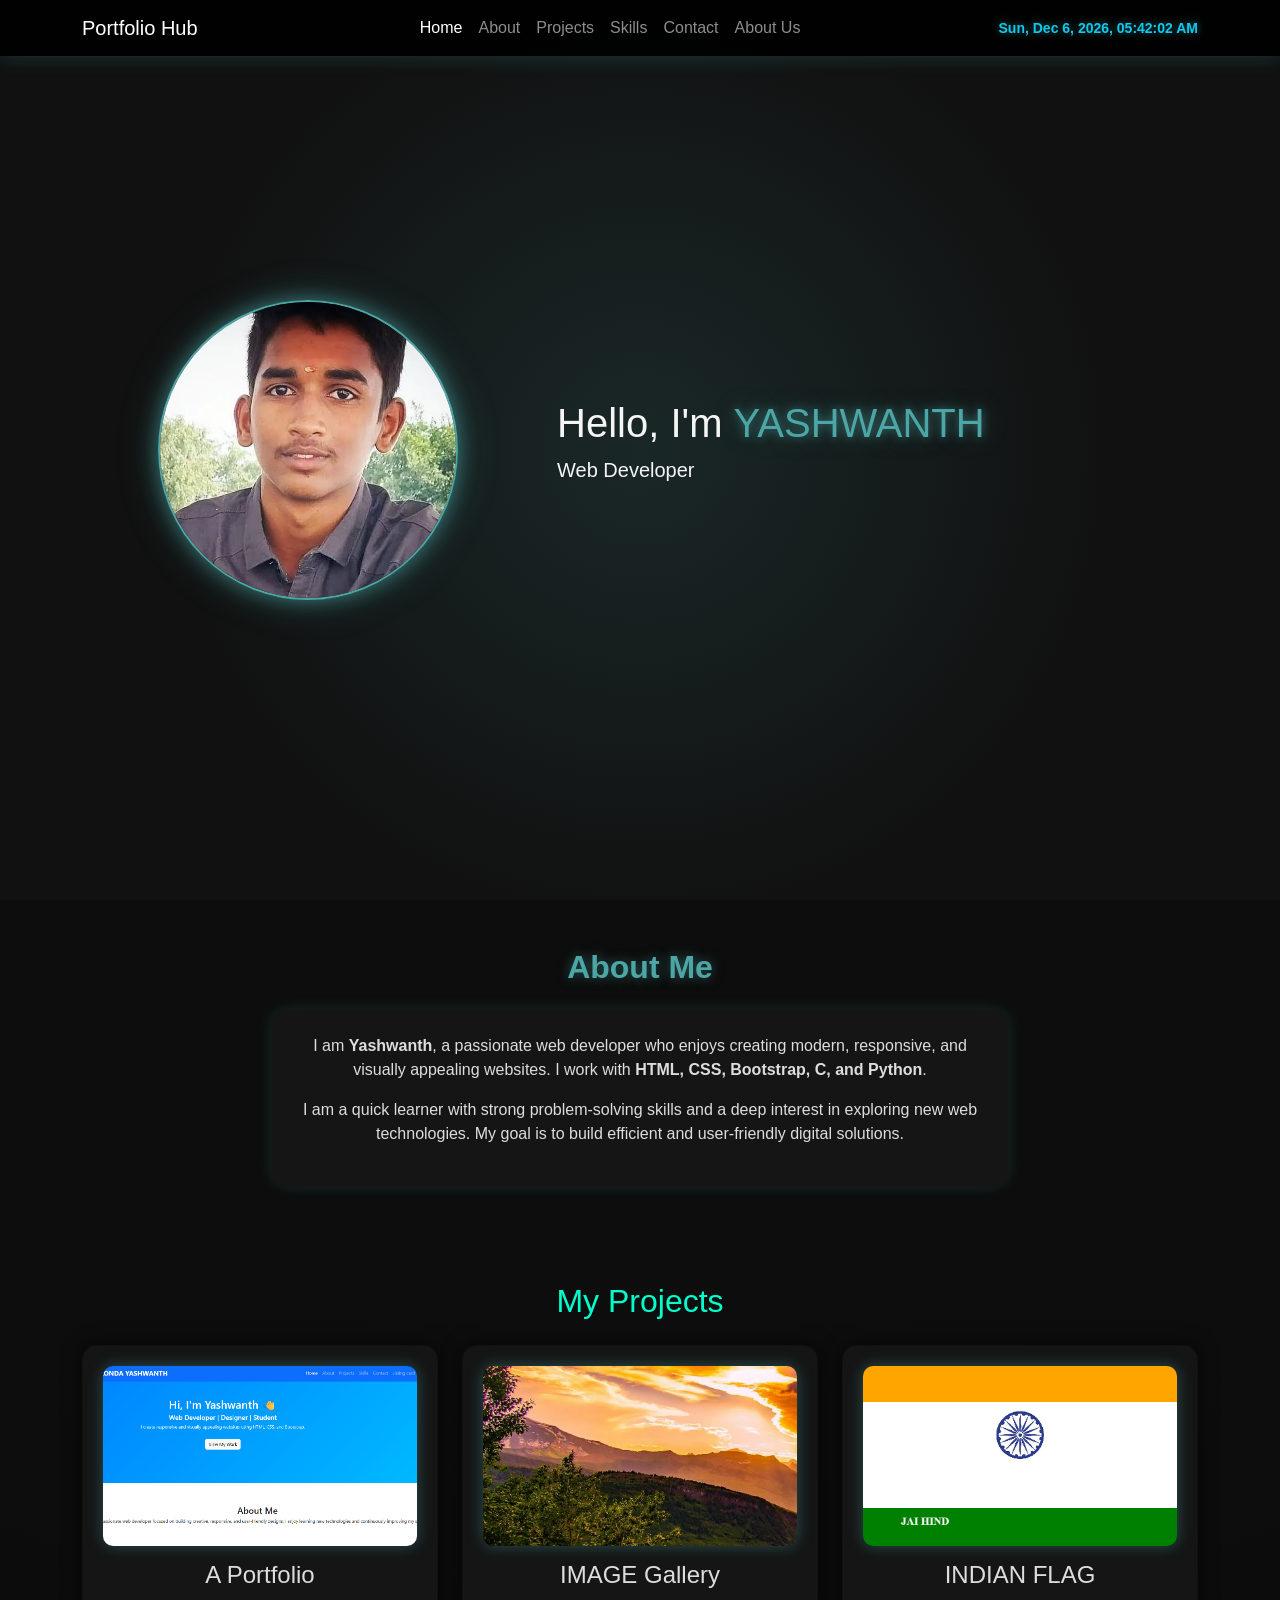
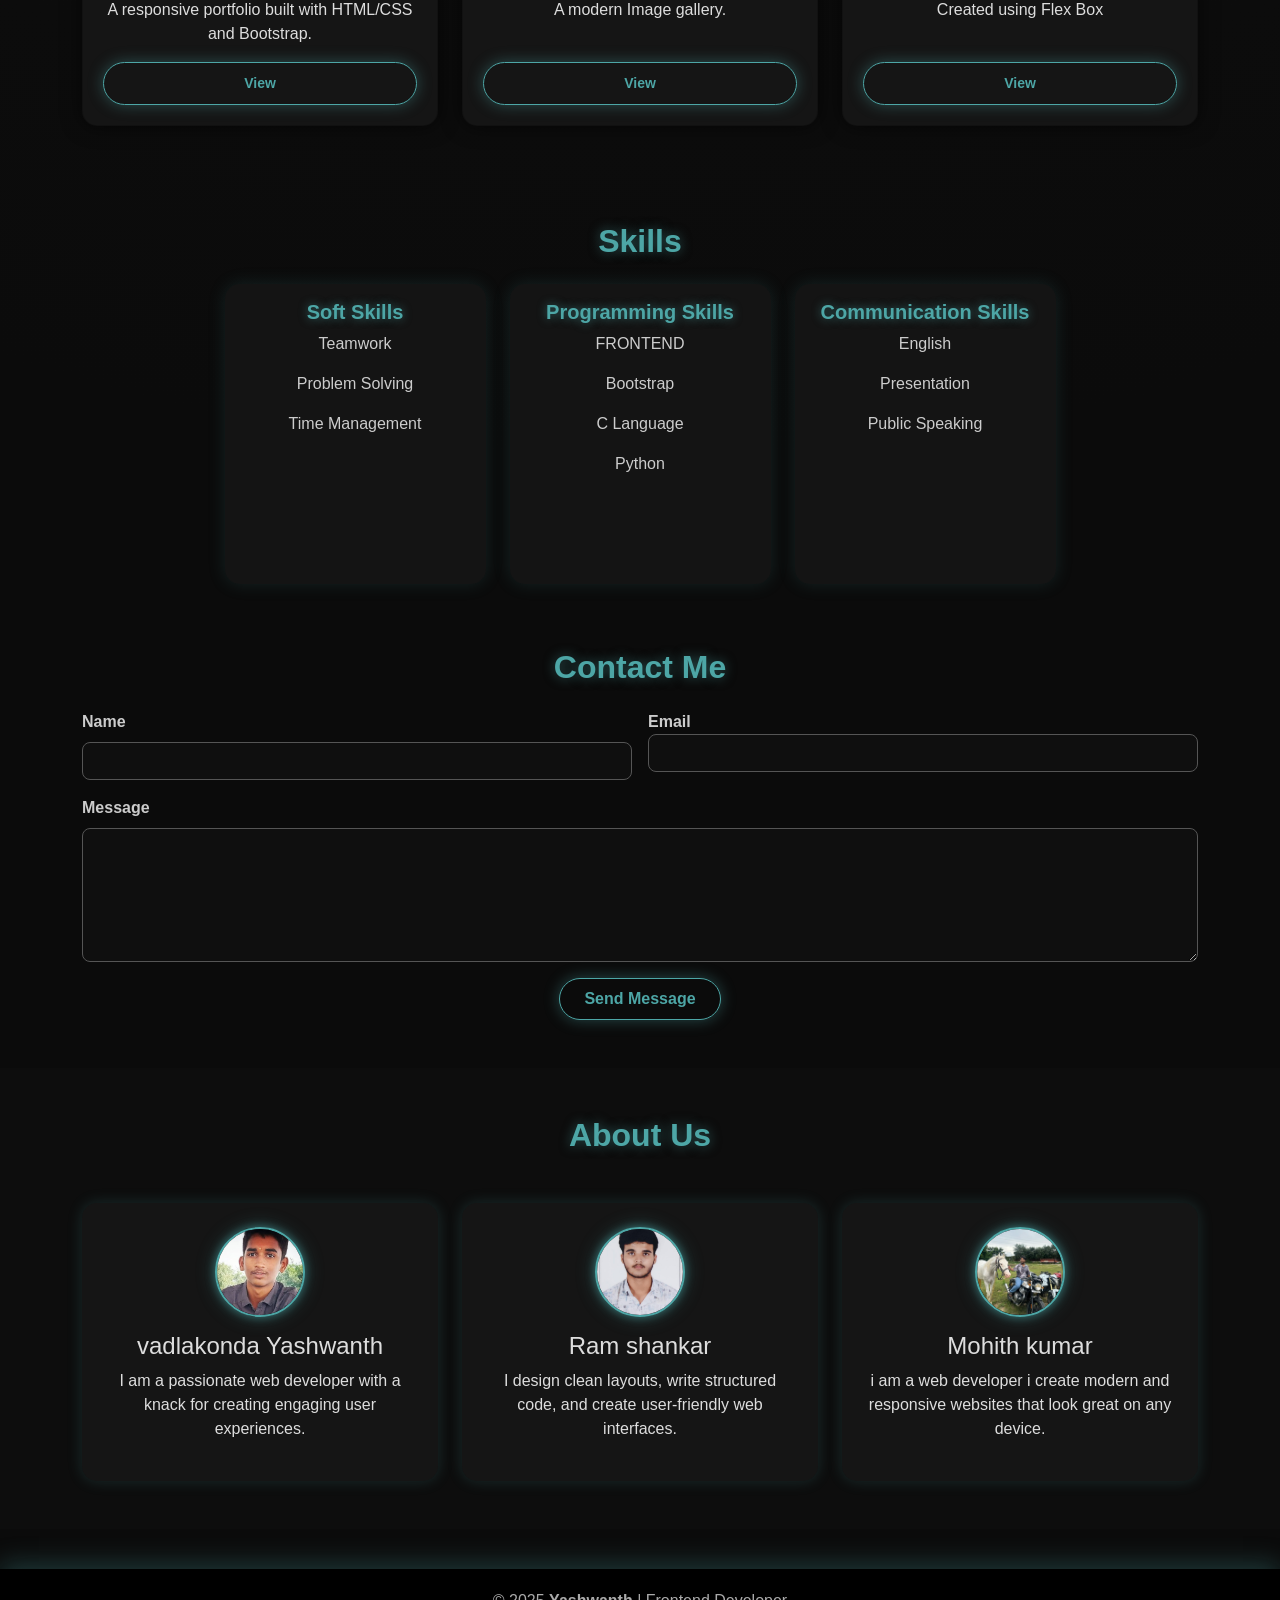
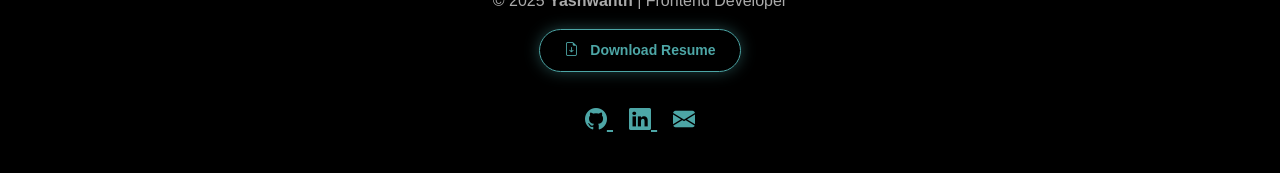
==== commit 523b6376: "Update index.html" ====
--- a/index.html
+++ b/index.html
@@ -265,21 +265,21 @@
     <!-- Social Icons -->
     <div class="mt-3">
 
-      <a href="https://github.com/your-username"
+      <a href="https://github.com/vdlkondayash1208/yashwanth"
          target="_blank"
          class="footer-icon mx-2"
          aria-label="GitHub">
         <i class="bi bi-github"></i>
       </a>
 
-      <a href="https://linkedin.com/in/your-username"
+      <a href="www.linkedin.com/in/yashwanth-vadlakonda-a74454384"
          target="_blank"
          class="footer-icon mx-2"
          aria-label="LinkedIn">
         <i class="bi bi-linkedin"></i>
       </a>
 
-      <a href="mailto:yourmail@gmail.com"
+      <a href="vdlkondayash1208@gmail.com"
          class="footer-icon mx-2"
          aria-label="Email">
         <i class="bi bi-envelope-fill"></i>
@@ -288,13 +288,14 @@
 
     </div>
 <p class="mt-3 mb-0" style="font-size:13px; color:#777;">
-  Visitors: <span id="visitor-count">—</span>
+ 
 </p>
 
   </div>
 </footer>
 
    <script src="script.js"></script>
+   <script src="https://cdn.jsdelivr.net/npm/bootstrap@5.3.0/dist/js/bootstrap.bundle.min.js"></script>
 
 </body>
 </html>
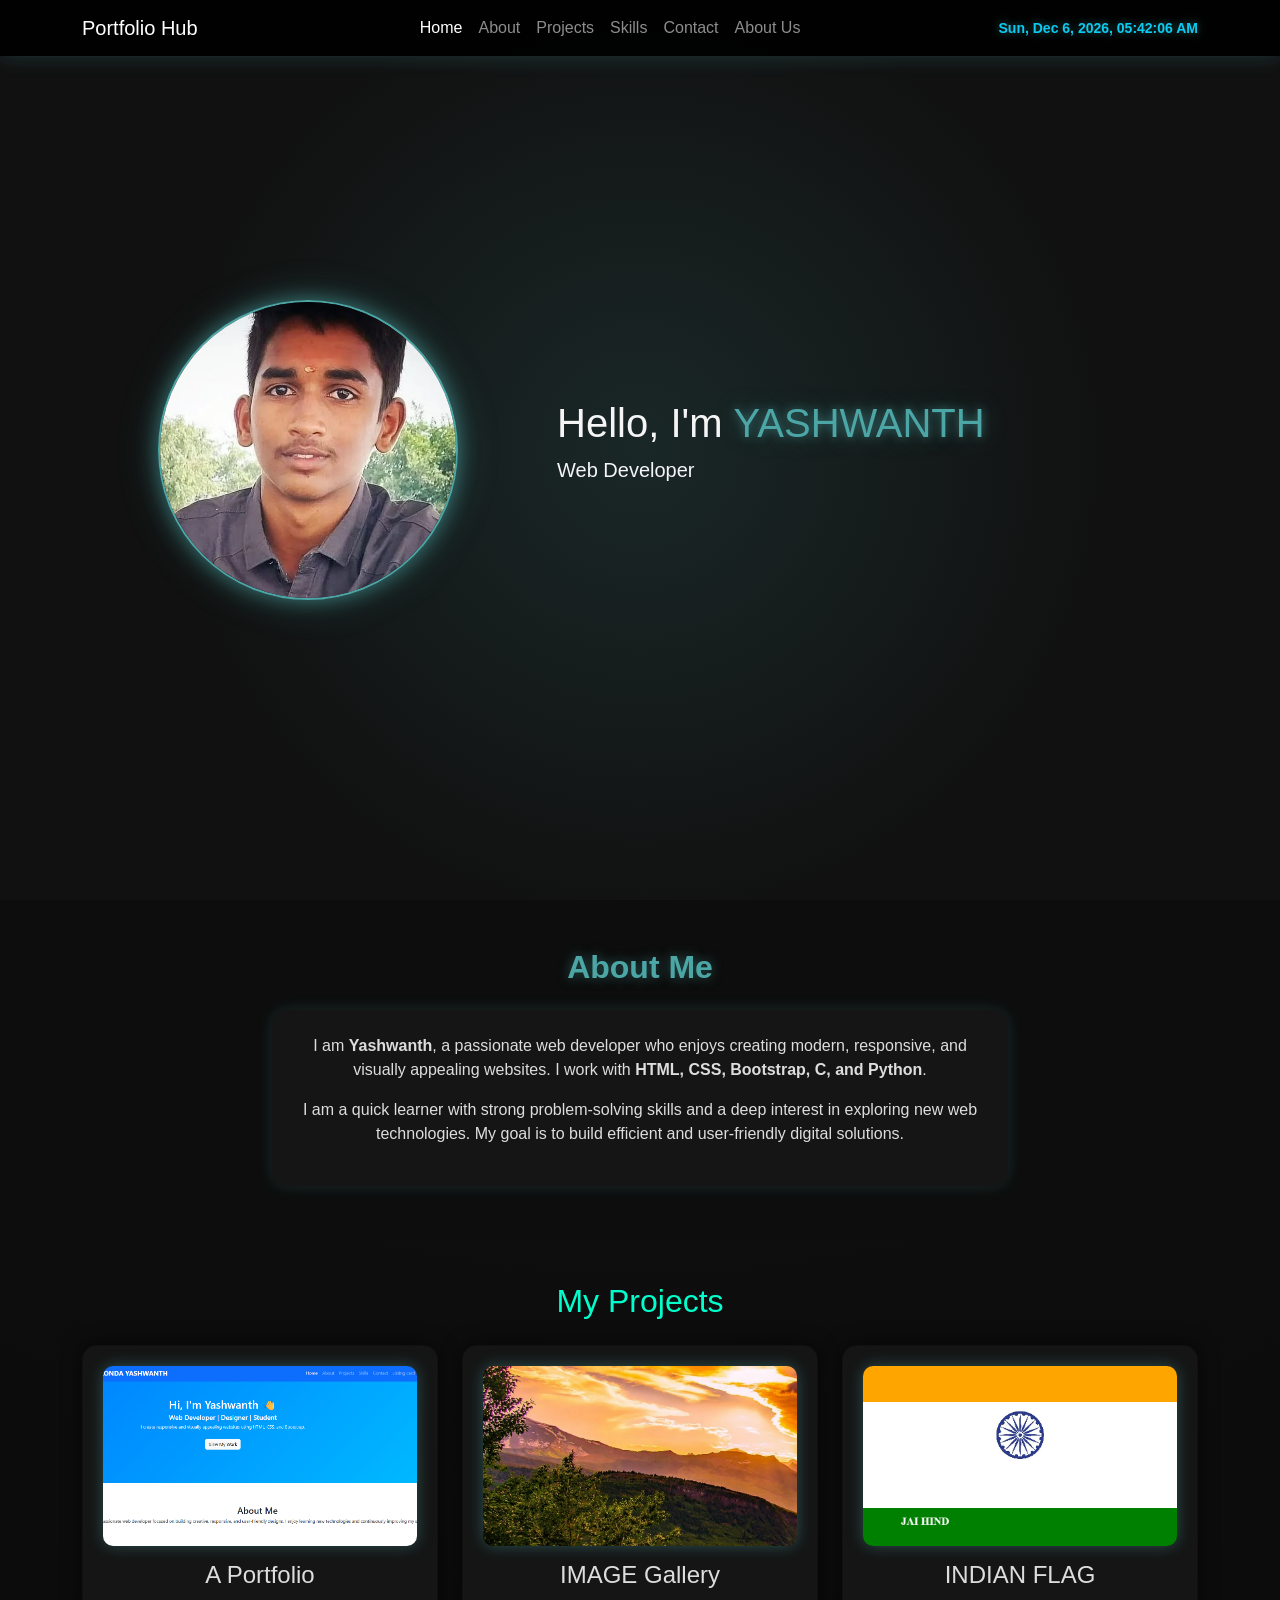
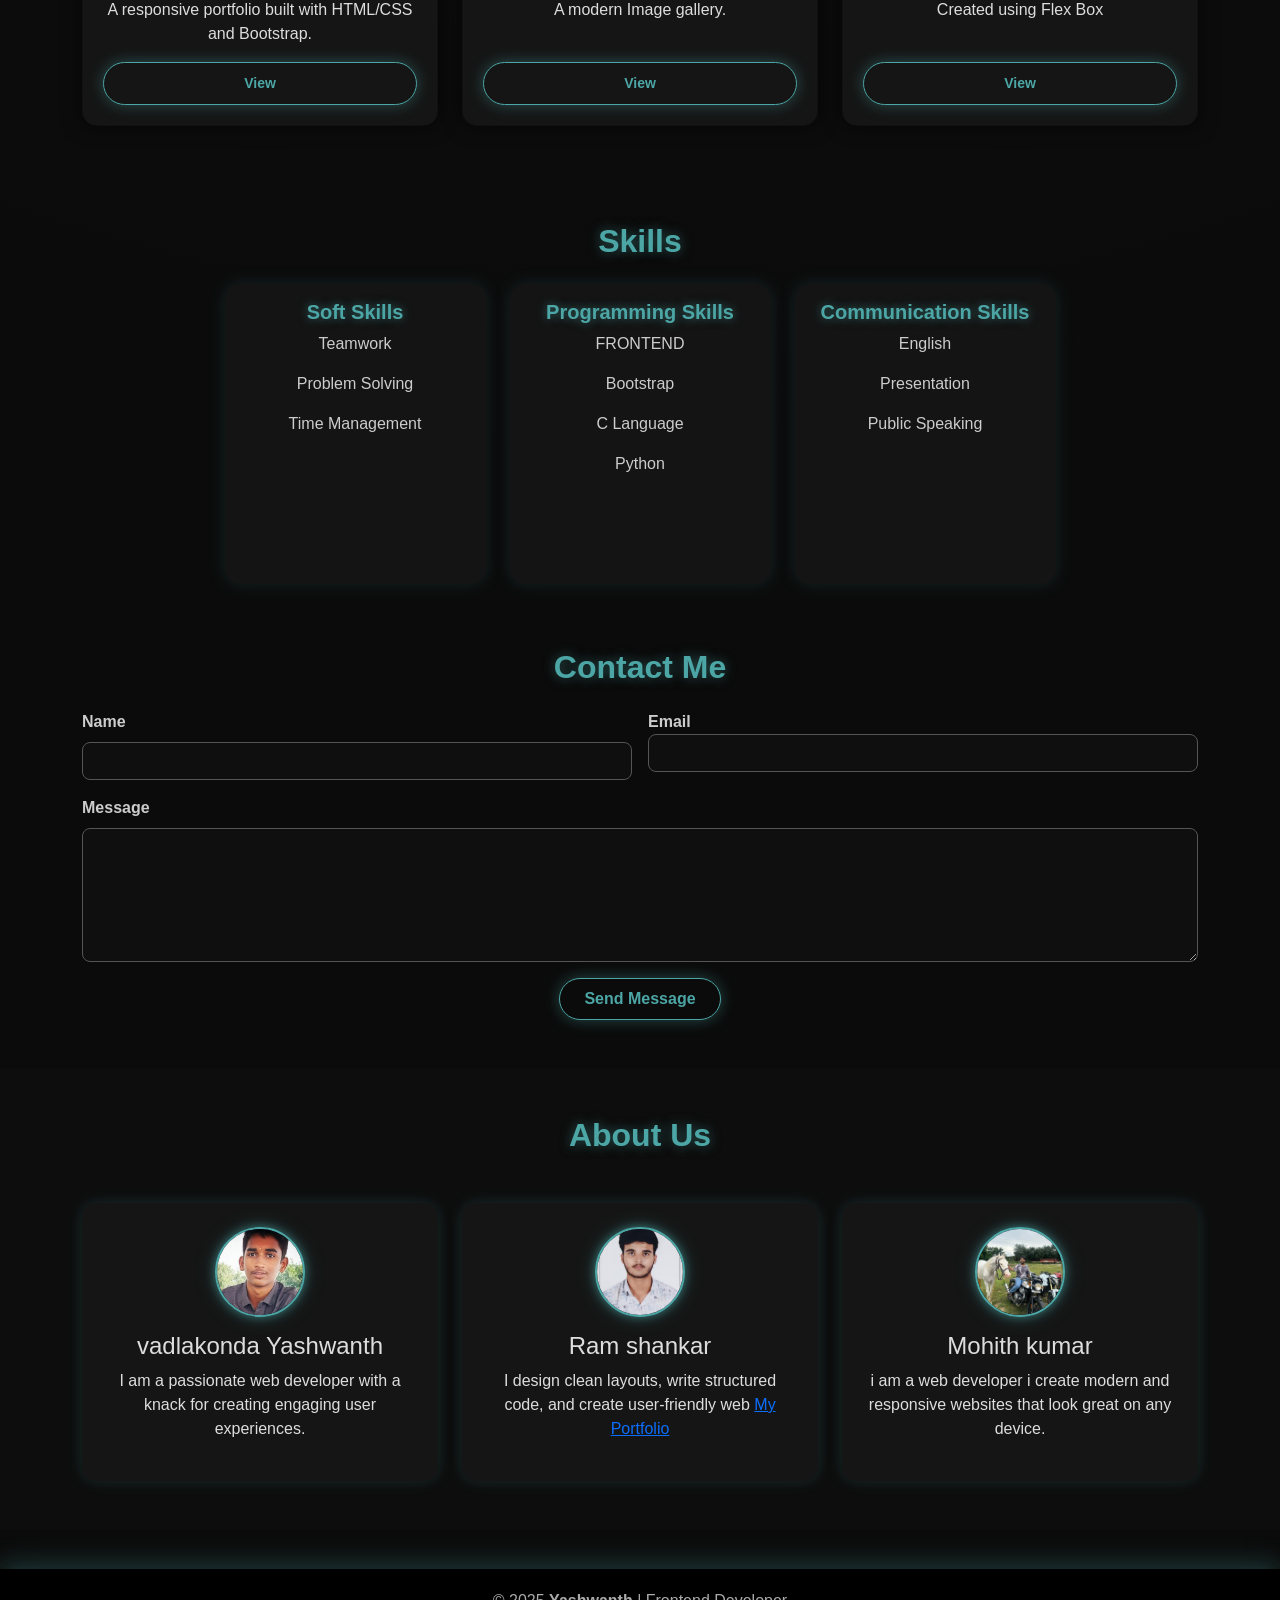
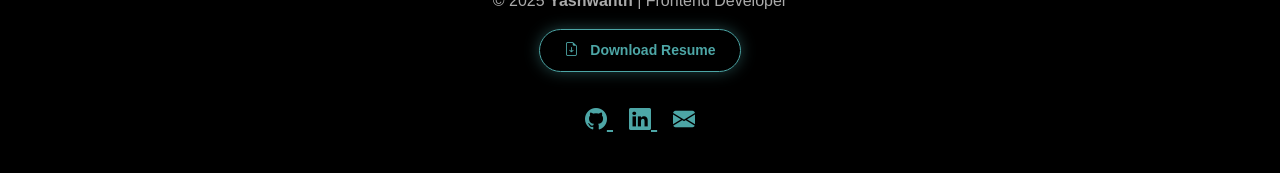
==== commit 6daa29d0: "Update index.html" ====
--- a/index.html
+++ b/index.html
@@ -227,7 +227,8 @@
           <h4>Ram shankar</h4>
           <p>
             I design clean layouts, write structured code,
-            and create user-friendly web interfaces.
+            and create user-friendly web <a href="https://github.com/ThunderOoops/My_Portfolio">My Portfolio</a>
+              
           </p>
         </div>
       </div>
@@ -310,3 +311,4 @@
 
 
 
+
--- a/style1.css
+++ b/style1.css
@@ -263,4 +263,4 @@
 .footer-icon:hover {
     color: #6fffe9;
     text-shadow: 0 0 15px rgba(111,255,233,0.8);
-}+}
